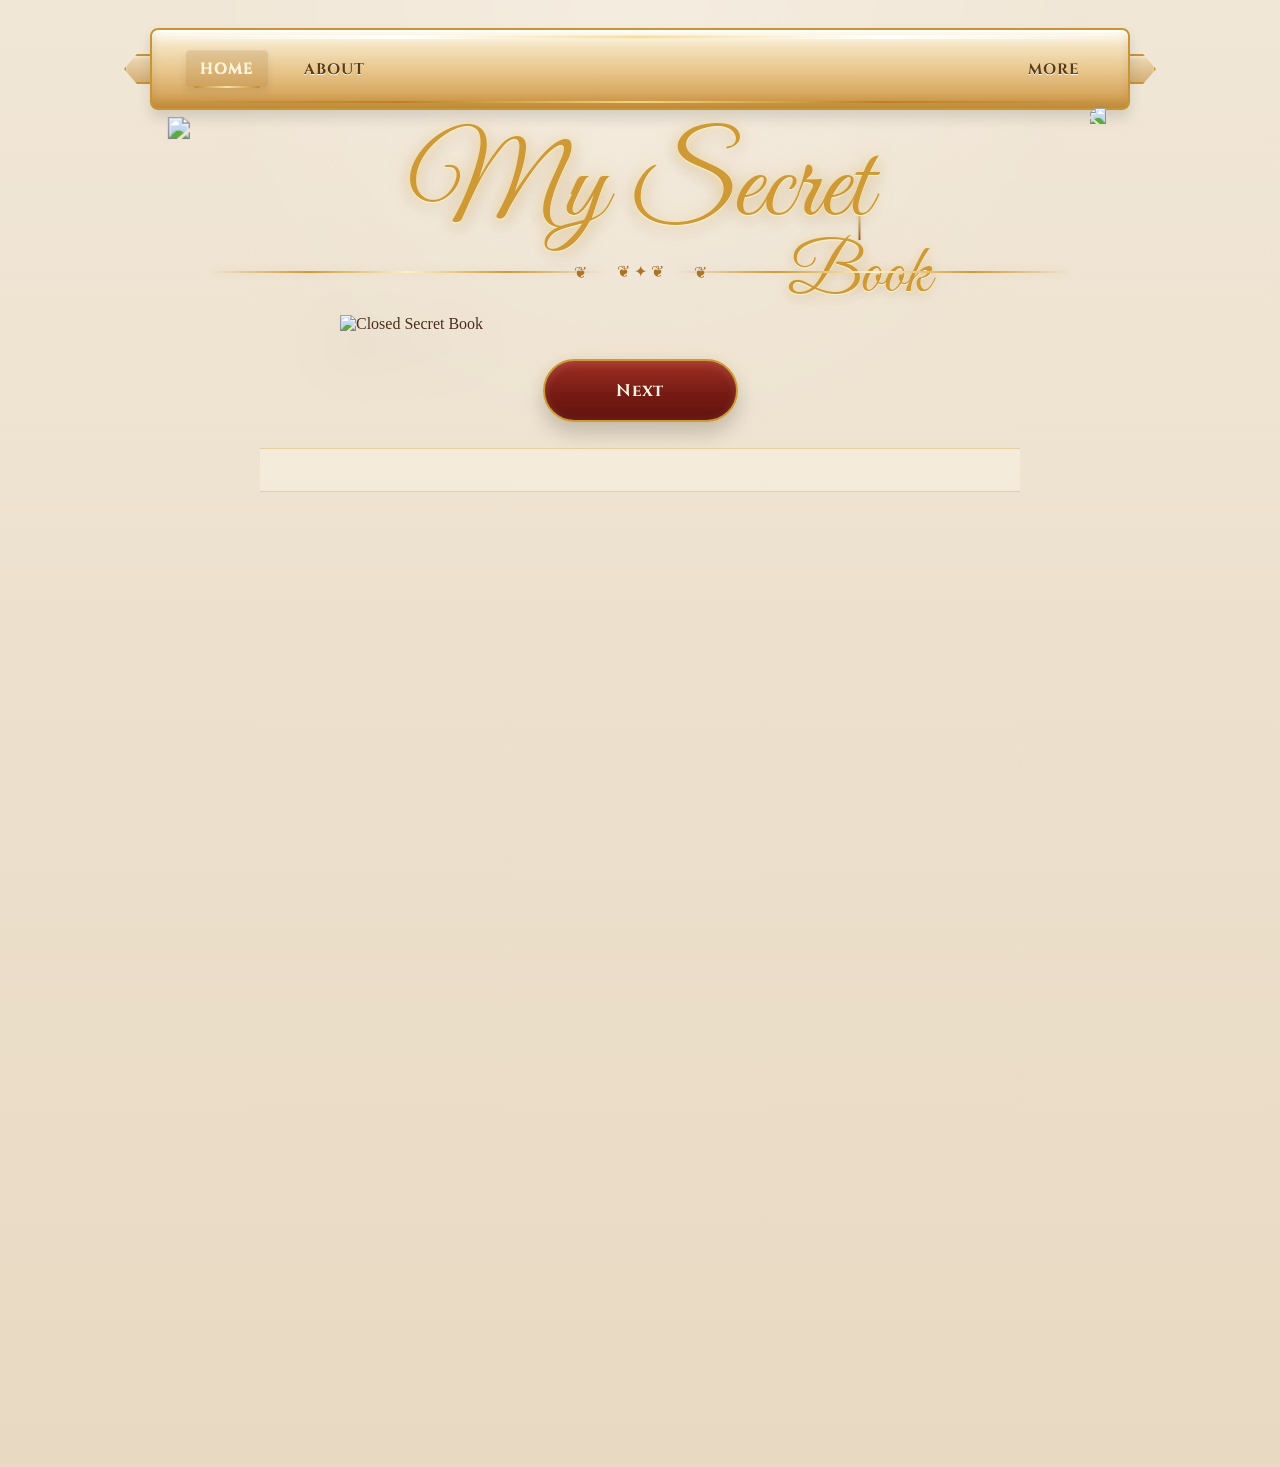
==== index.html @ dc407de9 "Improve home live line display and animation Refactor home live line update logic and adjust interva" ====
<!DOCTYPE html>
<html lang="en">
<head>
  <meta charset="UTF-8" />
  <meta name="viewport" content="width=device-width, initial-scale=1.0" />
  <title>My Secret Book</title>
  <link rel="stylesheet" href="navbar.css">

  <link rel="preconnect" href="https://fonts.googleapis.com">
  <link rel="preconnect" href="https://fonts.gstatic.com" crossorigin>
  <link href="https://fonts.googleapis.com/css2?family=Great+Vibes&family=Cinzel:wght@500;700&display=swap" rel="stylesheet">

  <style>
    *{
      margin:0;
      padding:0;
      box-sizing:border-box;
    }

    :root{
      --cream:#e8d9c2;
      --cream-soft:#f1e7d7;
      --gold:#cf9a35;
      --brown:#4a2d1a;
      --paper:#fffdfa;
      --paper-soft:#fbf5ea;
      --paper-border:#cda97b;
      --btn1:#a02f24;
      --btn2:#62130e;
      --rose1:#cc4b6a;
      --shadow:rgba(0,0,0,.16);
    }

    html,body{
      width:100%;
      min-height:100%;
      overflow-x:hidden;
      background:var(--cream);
    }

    body{
      font-family: Georgia, "Times New Roman", serif;
      color:var(--brown);
      background:
        radial-gradient(circle at top, rgba(255,255,255,.22), transparent 28%),
        linear-gradient(180deg, var(--cream-soft) 0%, var(--cream) 100%);
    }

    .page{
      width:100%;
      min-height:100vh;
      position:relative;
      overflow:hidden;
      padding:18px 14px 60px;
    }

    .petals{
      position:fixed;
      inset:0;
      pointer-events:none;
      z-index:1;
      overflow:hidden;
    }

    .petal{
      position:absolute;
      top:-80px;
      width:18px;
      height:26px;
      border-radius:70% 30% 70% 30%;
      opacity:.82;
      filter:drop-shadow(0 4px 8px rgba(0,0,0,.10));
      animation-name:fall;
      animation-timing-function:linear;
      animation-iteration-count:infinite;
    }

    .petal::before{
      content:"";
      position:absolute;
      inset:0;
      border-radius:inherit;
      background:linear-gradient(180deg,#f3a8b8,var(--rose1));
      transform:rotate(18deg);
    }

    .petal:nth-child(1){left:6%;animation-duration:13s;animation-delay:-2s;transform:scale(.9);}
    .petal:nth-child(2){left:14%;animation-duration:16s;animation-delay:-7s;transform:scale(1.1);}
    .petal:nth-child(3){left:22%;animation-duration:12s;animation-delay:-4s;transform:scale(.8);}
    .petal:nth-child(4){left:30%;animation-duration:18s;animation-delay:-10s;transform:scale(1);}
    .petal:nth-child(5){left:38%;animation-duration:14s;animation-delay:-1s;transform:scale(1.15);}
    .petal:nth-child(6){left:46%;animation-duration:17s;animation-delay:-8s;transform:scale(.95);}
    .petal:nth-child(7){left:54%;animation-duration:15s;animation-delay:-5s;transform:scale(1.05);}
    .petal:nth-child(8){left:62%;animation-duration:19s;animation-delay:-11s;transform:scale(.85);}
    .petal:nth-child(9){left:70%;animation-duration:13s;animation-delay:-3s;transform:scale(1.12);}
    .petal:nth-child(10){left:78%;animation-duration:16s;animation-delay:-9s;transform:scale(.92);}
    .petal:nth-child(11){left:86%;animation-duration:14s;animation-delay:-6s;transform:scale(1.08);}
    .petal:nth-child(12){left:94%;animation-duration:18s;animation-delay:-12s;transform:scale(.88);}

    @keyframes fall{
      0%{transform:translateY(-80px) translateX(0) rotate(0deg);}
      25%{transform:translateY(25vh) translateX(18px) rotate(80deg);}
      50%{transform:translateY(50vh) translateX(-16px) rotate(160deg);}
      75%{transform:translateY(75vh) translateX(22px) rotate(240deg);}
      100%{transform:translateY(110vh) translateX(-12px) rotate(320deg);}
    }

    .content{
      position:relative;
      z-index:2;
      max-width:1100px;
      margin:0 auto;
    }

    /* NAV */
/* ==================================
   CREAM GOLD RIBBON NAVBAR
================================== */
.nav.ribbon-nav{
  width:min(980px, 96vw);
  height:82px;
  margin:10px auto 14px;
  padding:0 34px;
  position:relative;
  display:flex;
  align-items:center;
  justify-content:space-between;
  gap:18px;
  border-radius:8px;
  background:
    linear-gradient(180deg,
    #fffef9 0%,
    #f4e3c0 20%,
    #e9c88f 50%,
    #d9aa63 80%,
    #c8933c 100%);
  border:2px solid #c99534;
  box-shadow:
    0 8px 14px rgba(0,0,0,.12),
    inset 0 2px 0 rgba(255,255,255,.95),
    inset 0 -6px 10px rgba(125,85,28,.14);
  overflow:visible;
}
  .nav.ribbon-nav .ribbon-curve{
  display:none;
  }
/* top highlight */
.nav.ribbon-nav::before{
  content:"";
  position:absolute;
  left:12px;
  right:12px;
  top:5px;
  height:2px;
  border-radius:999px;
  background:linear-gradient(90deg, transparent, #fffef9, #f6df9d, #fffef9, transparent);
  opacity:1;
}
.nav.ribbon-nav::after{
  content:"";
  position:absolute;
  left:14px;
  right:14px;
  bottom:5px;
  height:2px;
  border-radius:999px;
  background:linear-gradient(90deg, transparent, #bb8228, #f3d27b, #bb8228, transparent);
  opacity:1;
}

/* folded ribbon ends */
.ribbon-tail{
  position:absolute;
  top:50%;
  width:46px;
  height:30px;
  transform:translateY(-50%);
  background:linear-gradient(180deg,#edd9b5 0%, #d5af76 100%);
  border:2px solid #c99534;
  box-shadow:
    0 4px 8px rgba(0,0,0,.10),
    inset 0 2px 3px rgba(255,255,255,.35);
  z-index:-1;
}

.ribbon-tail.left{
  left:-28px;
  clip-path:polygon(100% 0, 28% 0, 0 50%, 28% 100%, 100% 100%, 82% 50%);
  border-right:none;
  border-radius:6px 0 0 6px;
}

.ribbon-tail.right{
  right:-28px;
  clip-path:polygon(0 0, 72% 0, 100% 50%, 72% 100%, 0 100%, 18% 50%);
  border-left:none;
  border-radius:0 6px 6px 0;
}
    .ribbon-tail.left::after,
.ribbon-tail.right::after{
  content:"";
  position:absolute;
  top:4px;
  bottom:4px;
  width:10px;
  background:linear-gradient(180deg, rgba(255,255,255,.28), rgba(120,80,25,.12));
}

.ribbon-tail.left::after{
  right:6px;
  clip-path:polygon(100% 0, 0 50%, 100% 100%);
}

.ribbon-tail.right::after{
  left:6px;
  clip-path:polygon(0 0, 100% 50%, 0 100%);
}

/* tassels */
.ribbon-tassel{
  position:absolute;
  width:44px;
  height:105px;
  bottom:-82px;
  background-image:url("tassel.png");
  background-repeat:no-repeat;
  background-position:center top;
  background-size:contain;
  pointer-events:none;
  z-index:5;
  transform-origin:top center;
  filter:drop-shadow(0 8px 12px rgba(0,0,0,.22));
}

.ribbon-tassel.left{
  left:28px;
  animation:leftTasselSwing 3.2s ease-in-out infinite;
}

.ribbon-tassel.right{
  right:28px;
  animation:rightTasselSwing 3.2s ease-in-out infinite;
}
    
    @keyframes leftTasselSwing{
  0%,100%{
    transform:rotate(4deg);
  }
  25%{
    transform:rotate(-3deg);
  }
  50%{
    transform:rotate(5deg);
  }
  75%{
    transform:rotate(-2deg);
  }
}

@keyframes rightTasselSwing{
  0%,100%{
    transform:scaleX(-1) rotate(4deg);
  }
  25%{
    transform:scaleX(-1) rotate(-3deg);
  }
  50%{
    transform:scaleX(-1) rotate(5deg);
  }
  75%{
    transform:scaleX(-1) rotate(-2deg);
  }
}

/* menu groups */
.nav-left,
.nav-right{
  display:flex;
  align-items:center;
  gap:22px;
  position:relative;
  z-index:2;
}

    /* 🔥 MORE DROPDOWN FIX */
.more-menu{
  position:relative;
}

.more-dropdown{
  position:absolute;
  top:120%;
  right:0;
  min-width:160px;
  background:#fff8f0;
  border:1px solid rgba(208,154,54,.3);
  border-radius:12px;
  box-shadow:0 10px 20px rgba(0,0,0,.15);
  display:none;
  flex-direction:column;
  z-index:999;
}

.more-dropdown a{
  padding:10px;
  text-decoration:none;
  color:#5a3a0c;
  display:block;
}

.more-dropdown a:hover{
  background:#f3e2c2;
}

/* 👇 JS से open होगा */
.more-dropdown.show{
  display:block;
}
    
/* buttons */
.nav-btn{
  text-decoration:none;
  position:relative;
  padding:8px 10px;
  color:#5a3a0c;
  font-family:"Cinzel", serif;
  font-size:1rem;
  font-weight:700;
  text-transform:uppercase;
  letter-spacing:1px;
  white-space:nowrap;
  border:none;
  background:transparent;
  border-radius:0;
  box-shadow:none;
  text-shadow:
    0 1px 0 rgba(255,255,255,.95),
    0 0 3px rgba(255,240,205,.45);
  transition:.22s ease;
}

.nav-btn::after{
  content:"";
  position:absolute;
  left:50%;
  bottom:-1px;
  width:0;
  height:2px;
  transform:translateX(-50%);
  border-radius:999px;
  background:linear-gradient(90deg,#c38c2f,#f8dfa0,#c38c2f);
  transition:.22s ease;
}

.nav-btn:hover{
  color#3e2606;
  transform:translateY(-1px);
}

.nav-btn:hover::after,
.nav-btn.active::after{
  width:80%;
}

.nav-btn.active{
  color:#5f3c0e;
  background:linear-gradient(180deg, rgba(143,95,29,.22), rgba(118,72,18,.16));
  border-radius:4px;
  padding:8px 14px;
  box-shadow:
    inset 0 1px 2px rgba(255,255,255,.28),
    0 2px 5px rgba(0,0,0,.08);
}
   /* TITLE */
    .title-wrap{
      margin-top:8px;
      margin-bottom:22px;
      text-align:center;
    }

    .title{
      position:relative;
      display:inline-block;
      font-family:"Great Vibes", cursive;
      font-size:clamp(3.3rem, 9vw, 7rem);
      line-height:1.04;
      color:var(--gold);
      text-shadow:
        0 1px 0 #fff6da,
        0 0 10px rgba(255,223,140,.45),
        0 0 22px rgba(207,154,53,.25),
        0 6px 18px rgba(90,55,20,.18);
      padding:8px 8px 0;
    }

    .secret-wrap{
      position:relative;
      display:inline-block;
    }

    .t-anchor{
      position:relative;
      display:inline-block;
    }

    .book-hang{
      position:absolute;
      left:46%;
      top:100%;
      transform:translateX(-50%);
      margin-top:-8px;
      font-family:"Great Vibes", cursive;
      font-size:clamp(2.2rem, 5.4vw, 4.4rem);
      color:var(--gold);
      white-space:nowrap;
      transform-origin:top center;
      text-shadow:
        0 1px 0 #fff6da,
        0 0 8px rgba(255,223,140,.4),
        0 0 18px rgba(207,154,53,.22),
        0 5px 14px rgba(90,55,20,.16);
      animation:swing 3.4s ease-in-out infinite;
    }

    .book-hang::before{
      content:"";
      position:absolute;
      left:50%;
      top:-24px;
      transform:translateX(-50%);
      width:2px;
      height:24px;
      background:linear-gradient(180deg,#ddb76f,#94601f);
      box-shadow:0 0 4px rgba(0,0,0,.12);
    }

    @keyframes swing{
      0%,100%{transform:translateX(-50%) rotate(2deg);}
      25%{transform:translateX(-50%) rotate(-4deg);}
      50%{transform:translateX(-50%) rotate(3deg);}
      75%{transform:translateX(-50%) rotate(-2deg);}
    }

    .ornament{
      width:min(860px,95vw);
      margin:14px auto 0;
      display:flex;
      align-items:center;
      justify-content:center;
      gap:12px;
    }

    .orn-line{
      flex:1;
      height:2px;
      background:linear-gradient(90deg, transparent, var(--gold), #fff1c9, var(--gold), transparent);
      box-shadow:0 0 10px rgba(200,150,60,.18);
      position:relative;
    }

    .orn-line.left::after,
    .orn-line.right::after{
      content:"❦";
      position:absolute;
      top:50%;
      transform:translateY(-50%);
      color:#ab7428;
      font-size:1rem;
    }

    .orn-line.left::after{right:18px;}
    .orn-line.right::after{left:18px;}

    .orn-center{
      display:flex;
      align-items:center;
      gap:8px;
      color:#ab7428;
      font-size:1rem;
      white-space:nowrap;
    }

    /* FRONT */
    .scene{
      width:min(760px,96vw);
      margin:26px auto 0;
      position:relative;
    }

    .book-stage{
      position:relative;
      min-height:1100px;
      width:100%;
    }

    .closed-view,
    .open-view{
      position:absolute;
      inset:0 auto auto 0;
      width:100%;
    }

    .closed-view{
      opacity:1;
      pointer-events:auto;
      transform-origin:left center;
      transform:perspective(1800px) rotateY(0deg);
      transition:opacity .45s ease, transform .95s cubic-bezier(.2,.75,.12,1);
    }

    .closed-view.hide{
      opacity:0;
      pointer-events:none;
      transform:perspective(1800px) rotateY(-88deg);
    }

    .front-book{
      display:flex;
      justify-content:center;
      align-items:center;
      padding-top:8px;
    }

    .front-book img{
      width:100%;
      max-width:600px;
      height:auto;
      display:block;
      filter:drop-shadow(0 22px 30px rgba(0,0,0,.18));
      user-select:none;
      pointer-events:none;
    }

    .controls{
      display:flex;
      justify-content:center;
      padding-top:26px;
    }

    .btn{
      border:none;
      outline:none;
      cursor:pointer;
      min-width:195px;
      padding:18px 48px;
      border-radius:999px;
      color:#fff4e2;
      font-family:"Cinzel", serif;
      font-size:1.06rem;
      font-weight:700;
      letter-spacing:.4px;
      background:linear-gradient(180deg,var(--btn1) 0%, #761b13 55%, var(--btn2) 100%);
      border:2px solid var(--gold);
      box-shadow:
        0 12px 20px rgba(0,0,0,.16),
        inset 0 2px 10px rgba(255,255,255,.14),
        0 0 18px rgba(201,150,72,.10);
      transition:.22s ease;
    }

    .btn:hover{
      transform:translateY(-2px) scale(1.02);
    }

    .btn.secondary{
      min-width:155px;
      background:linear-gradient(180deg,#8b6532 0%, #68461c 100%);
      margin-top:22px;
    }

    /* OPEN BOOK BIG WHITE PAGE */
    .open-view{
      opacity:0;
      pointer-events:none;
      transition:opacity .45s ease;
    }

    .open-view.show{
      opacity:1;
      pointer-events:auto;
    }

    .open-shell{
      width:100%;
      max-width:760px;
      min-height:980px;
      margin:0 auto;
      position:relative;
      perspective:2400px;
    }

    .open-book{
      width:100%;
      min-height:980px;
      border-radius:26px;
      border:4px solid #af8350;
      background:
        linear-gradient(90deg,
          #cda87a 0%,
          #ead5b3 3%,
          #fffaf4 10%,
          #fffefc 50%,
          #fffaf4 90%,
          #ead5b3 97%,
          #cda87a 100%);
      box-shadow:
        0 24px 38px rgba(0,0,0,.18),
        inset 0 0 0 2px rgba(255,255,255,.38);
      overflow:hidden;
      position:relative;
    }

    .open-book::before{
      content:"";
      position:absolute;
      left:50%;
      top:0;
      bottom:0;
      width:18px;
      transform:translateX(-50%);
      background:linear-gradient(
        90deg,
        rgba(120,80,40,.26),
        rgba(255,255,255,.42),
        rgba(120,80,40,.24)
      );
      box-shadow:
        inset 0 0 8px rgba(0,0,0,.14),
        0 0 6px rgba(0,0,0,.05);
      z-index:2;
    }

    .pages{
      display:grid;
      grid-template-columns:1fr 1fr;
      min-height:980px;
      position:relative;
      z-index:3;
    }

    .page-left,
    .page-right{
      padding:40px 28px;
      background:linear-gradient(180deg, rgba(255,255,255,.98), rgba(255,251,244,.99));
    }

    .page-left{
      border-right:1px solid rgba(160,120,70,.18);
      text-align:center;
      display:flex;
      flex-direction:column;
      justify-content:flex-start;
    }

    .page-right{
      border-left:1px solid rgba(160,120,70,.10);
      text-align:left;
      overflow-y:auto;
    }

    /* constant big readable page feel */
    .flip-page{
      position:absolute;
      top:24px;
      left:50%;
      width:calc(50% - 28px);
      height:calc(100% - 48px);
      transform-origin:left center;
      transform-style:preserve-3d;
      z-index:8;
      pointer-events:none;
      animation:pageFlipBig 1.15s ease forwards;
      box-shadow:-12px 0 22px rgba(0,0,0,.10);
    }

    .flip-page-face,
    .flip-page-back{
      position:absolute;
      inset:0;
      border-radius:12px;
      backface-visibility:hidden;
      -webkit-backface-visibility:hidden;
      background:linear-gradient(180deg, rgba(255,255,255,.99), rgba(255,251,245,.99));
      border:1px solid rgba(170,130,80,.16);
      box-shadow:0 4px 12px rgba(0,0,0,.06);
    }

    .flip-page-back{
      transform:rotateY(180deg);
    }

    @keyframes pageFlipBig{
      0%{
        transform:rotateY(0deg);
      }
      100%{
        transform:rotateY(-180deg);
      }
    }

    .page-title{
      font-family:"Cinzel", serif;
      font-size:2rem;
      color:#6d1f18;
      line-height:1.3;
      margin-bottom:18px;
    }

    .page-intro{
      font-size:1.04rem;
      line-height:2;
      color:#6b432d;
      margin-bottom:20px;
    }

    .page-quote{
      font-style:italic;
      color:#7a352a;
      line-height:1.95;
      font-size:1rem;
      margin:16px 0 22px;
    }

    .spark{
      color:#8b5d1d;
      letter-spacing:5px;
      margin:10px 0;
      text-align:center;
    }

    .await{
      color:#6b4427;
      text-align:center;
      margin-bottom:12px;
      font-size:1rem;
    }

    .welcome-title{
      color:#6d2018;
      font-size:1.42rem;
      font-weight:700;
      text-align:center;
      margin:8px 0 16px;
      font-family:"Cinzel", serif;
    }

    .letter{
      white-space:pre-line;
      line-height:2;
      font-size:1.05rem;
      color:#4a2d1a;
    }

    @media (max-width: 900px){
      .nav{
        width:96vw;
      }

      .title{
        font-size:clamp(3rem,8vw,5.8rem);
      }

      .book-hang{
        font-size:clamp(2rem,4.8vw,3.8rem);
      }

      .front-book img{
        max-width:540px;
      }
    }

    @media (max-width: 600px){
.nav.ribbon-nav{
  height:58px;
  padding:0 14px;
  margin:8px auto 12px;
}

.ribbon-tail{
  width:28px;
  height:20px;
}

.ribbon-tail.left{
  left:-16px;
}

.ribbon-tail.right{
  right:-16px;
}

.ribbon-tassel{
  width:22px;
  height:58px;
  bottom:-45px;
}

.ribbon-tassel.left{
  left:10px;
}

.ribbon-tassel.right{
  right:10px;
}

.nav-left,
.nav-right{
  gap:12px;
}

.nav-btn{
  font-size:.72rem;
  padding:6px 4px;
  letter-spacing:.5px;
}

.nav-btn.active{
  padding:6px 10px;
}

      .title{
        font-size:clamp(2.8rem,8vw,4.8rem);
        line-height:1.04;
      }

      .book-hang{
        font-size:clamp(1.95rem,5vw,3.4rem);
        margin-top:-6px;
      }

      .scene{
        width:min(540px,96vw);
        margin-top:22px;
      }

      .book-stage{
        min-height:1180px;
      }

      .front-book img{
        max-width:470px;
      }

      .btn{
        min-width:165px;
        padding:16px 38px;
        font-size:1rem;
      }

      .open-shell,
      .open-book{
        min-height:1040px;
      }

      .open-book::before{
        display:none;
      }

      .pages{
        grid-template-columns:1fr;
        min-height:auto;
      }

      .page-left{
        border-right:none;
        border-bottom:1px solid rgba(160,120,70,.18);
      }

      .page-right{
        border-left:none;
      }

      .page-left,
      .page-right{
        padding:24px 16px;
      }

      .flip-page{
        display:none;
      }

      .page-title{
        font-size:1.65rem;
      }

      .page-intro,
      .page-quote,
      .letter{
        font-size:.98rem;
      }
    }

    @media (max-width: 420px){
.nav.ribbon-nav{
  width:96vw;
  height:54px;
  padding:0 10px;
}

.ribbon-tail{
  width:22px;
  height:16px;
}

.ribbon-tail.left{
  left:-12px;
}

.ribbon-tail.right{
  right:-12px;
}

.ribbon-tassel{
  width:16px;
  height:42px;
  bottom:-32px;
}

.ribbon-tassel.left{
  left:8px;
}

.ribbon-tassel.right{
  right:8px;
}

.nav-left,
.nav-right{
  gap:8px;
}

.nav-btn{
  font-size:.64rem;
  padding:5px 2px;
  letter-spacing:.3px;
}

.nav-btn.active{
  padding:5px 8px;
}

      .title{
        font-size:clamp(2.5rem,8vw,4.1rem);
      }

      .book-hang{
        font-size:clamp(1.8rem,5vw,2.9rem);
      }

      .scene{
        width:96vw;
        margin-top:20px;
      }

      .book-stage{
        min-height:1120px;
      }

      .front-book img{
        max-width:425px;
      }

      .btn{
        min-width:150px;
        padding:15px 30px;
        font-size:.96rem;
      }

      .open-shell,
      .open-book{
        min-height:980px;
      }

      .page-left,
      .page-right{
        padding:20px 14px;
      }

      .page-title{
        font-size:1.48rem;
      }

      .page-intro{
        font-size:.94rem;
      }

      .page-quote{
        font-size:.92rem;
      }

      .welcome-title{
        font-size:1.18rem;
      }

      .letter{
        font-size:.94rem;
      }
    }
    .flip-page,
.book-page.left::before,
.open-book-ui::before {
  display: none !important;
}
    .home-live-line{
  width:min(900px,94vw);
  margin:36px auto 0;
  overflow:hidden;
  min-height:44px;
  border-top:1px solid rgba(208,154,54,.35);
  border-bottom:1px solid rgba(208,154,54,.35);
  display:none;
  align-items:center;
  background:rgba(255,248,238,.35);
}

.home-live-track{
  white-space:nowrap;
  font-family:"Cinzel",serif;
  font-size:1rem;
  color:#7a3520;
  padding:10px 0;
  animation:homeTrainMove 16s linear infinite;
}

@keyframes homeTrainMove{
  0%{transform:translateX(100vw);}
  100%{transform:translateX(-100%);}
}
    /* LIVE LINE FIX - Next button ke niche center me */
.controls{
  display:flex;
  flex-direction:column;
  align-items:center;
  gap:18px;
}

.home-live-line{
  width:min(760px,92vw);
  margin:8px auto 0 !important;
  display:flex;
  clear:both;
}

.home-live-track{
  display:inline-block;
}
    
  </style>
</head>
<body>
  <div class="petals">
    <span class="petal"></span>
    <span class="petal"></span>
    <span class="petal"></span>
    <span class="petal"></span>
    <span class="petal"></span>
    <span class="petal"></span>
    <span class="petal"></span>
    <span class="petal"></span>
    <span class="petal"></span>
    <span class="petal"></span>
    <span class="petal"></span>
    <span class="petal"></span>
  </div>

  <div class="page">
    <div class="content">
    <div id="navbar-container"></div>
      <div class="title-wrap">
        <div class="title">
          My <span class="secret-wrap">Secre<span class="t-anchor">t<span class="book-hang">Book</span></span></span>
        </div>

        <div class="ornament">
          <div class="orn-line left"></div>
          <div class="orn-center">❦ ✦ ❦</div>
          <div class="orn-line right"></div>
        </div>
      </div>

      <div class="scene">
        <div class="book-stage">

          <div class="closed-view" id="closedView">
            <div class="front-book">
              <img src="book.png" alt="Closed Secret Book">
            </div>

            <div class="controls">
              <button class="btn" id="nextBtn" type="button">Next</button>
              <div class="home-live-line" id="homeLiveLine">
              <div class="home-live-track" id="homeLiveText"></div>
              </div>
              </div>
            </div>
          </div>

          <div class="open-view" id="openView">
            <div class="open-shell">
              <div class="open-book">

                <div class="flip-page" id="flipPage">
                  <div class="flip-page-face"></div>
                  <div class="flip-page-back"></div>
                </div>

                <div class="pages">
                  <div class="page-left">
                    <div class="page-title">Welcome to your Secret World ✨</div>

                    <div class="page-intro">
                      Start your journey here<br>
                      Share your thoughts, jokes, shayari and feelings 💛<br>
                      This is your personal space<br>
                      stay happy and spread happiness ✨
                    </div>

                    <div class="page-quote">
                      “Every page holds a secret,<br>
                      every word a mystery...”
                    </div>

                    <div class="spark">✦ ✦ ✦</div>
                    <div class="await">The secrets await...</div>
                    <div class="spark">✦</div>
                    <div class="welcome-title">Welcome Note</div>
                    <div class="spark">✦</div>
                  </div>

                  <div class="page-right">
                    <div class="letter">Pyare dost,

Is raz ki kitaab mein aapka dil se swaagat hai.

Yahan har ek safhe par chupi hui hai ek gehri baat,
ek raaz jo sirf khaas logon ke liye hai — aap ke liye.

Aap is kitaab ko khole hain, yani aap khaas hain.
Har raaz jo yahan milega, woh sirf aapke dil ke liye hai.

Is safar mein aapka swaagat hai — jahan alfaaz jaadugaree karte hain,
aur har ek lamha ek naya rahasya kholta hai.

Aage barhiye, kyunki yeh kitaab sirf aapki hai...

— My Secret Book</div>

                    <button class="btn secondary" id="backBtn" type="button">Back</button>
                  </div>
                </div>

              </div>
            </div>
          </div>

        </div>
      </div>

    </div>
  </div>

  <script>
    const nextBtn = document.getElementById("nextBtn");
    const backBtn = document.getElementById("backBtn");
    const closedView = document.getElementById("closedView");
    const openView = document.getElementById("openView");
    const flipPage = document.getElementById("flipPage");

    nextBtn.addEventListener("click", function () {
      closedView.classList.add("hide");
      setTimeout(function () {
        openView.classList.add("show");
        if (flipPage) {
          flipPage.style.animation = "none";
          flipPage.offsetHeight;
          flipPage.style.animation = "pageFlipBig 1.15s ease forwards";
        }
      }, 180);
    });
      
    backBtn.addEventListener("click", function () {
      openView.classList.remove("show");
      setTimeout(function () {
        closedView.classList.remove("hide");
      }, 350);
    });
    document.addEventListener("copy", function(e){
  const uid = getCurrentUserUID();
  const text = window.getSelection().toString();

  const watermarkText = text + "\n\n— MySecretBook (" + uid + ")";
  
  e.clipboardData.setData("text/plain", watermarkText);
  e.preventDefault();
});
    function getLatestHomeLine(){
  const publicPosts = JSON.parse(localStorage.getItem("msb_public_posts") || "[]");
  const profileWords = JSON.parse(localStorage.getItem("msb_words") || "[]");

  const allLines = [];

  publicPosts.forEach(post => {
    if(post.text){
      allLines.push({
        text: post.text,
        time: post.createdAt || 0
      });
    }
  });

  profileWords.forEach(word => {
    if(word.text){
      allLines.push({
        text: word.text.replace(/ *~~MSB-[^~]+~~/g, ""),
        time: word.createdAt || Date.parse(word.date) || 0
      });
    }
  });

  if(!allLines.length) return "";

  allLines.sort((a,b) => b.time - a.time);
  return allLines[0].text;
}

function loadHomeLiveLine(){
  const box = document.getElementById("homeLiveLine");
  const textBox = document.getElementById("homeLiveText");

  if(!box || !textBox) return;

  const latest = localStorage.getItem("msb_latest_line") || "";

  if(!latest.trim()){
    box.style.display = "none";
    textBox.textContent = "";
    return;
  }

  box.style.display = "flex";

  if(textBox.textContent !== "❦ " + latest + " ❦"){
    textBox.style.animation = "none";
    textBox.offsetHeight;
    textBox.textContent = "❦ " + latest + " ❦";
    textBox.style.animation = "homeTrainMove 16s linear infinite";
  }
}

loadHomeLiveLine();
setInterval(loadHomeLiveLine, 1000);
  // ALWAYS latest (first item)
  let latest = words[0].text;

  // watermark remove
  latest = latest.replace(/~~.*~~/, "");

  homeLiveText.textContent = latest;
    }
  </script>
  <script src="translations.js"></script>
  <script src="language.js"></script>
  <script src="navbar.js"></script>
</body>
</html>
---- navbar.css ----
#navbar-container{
  width:100%;
}

.ribbon-nav{
  width:min(980px,96vw);
  margin:0 auto 14px;
  min-height:58px;
  display:flex;
  justify-content:space-between;
  align-items:center;
  gap:10px;
  padding:12px 22px;
  position:relative;
  border-radius:16px;
  background:linear-gradient(180deg,#f6ecd9 0%, #ead3a9 50%, #d8a754 100%);
  border:2px solid rgba(171,122,37,.65);
  box-shadow:
    0 10px 20px rgba(0,0,0,.08),
    inset 0 1px 0 rgba(255,255,255,.78),
    inset 0 -2px 8px rgba(145,97,35,.14);
}

.ribbon-nav::before{
  content:"";
  position:absolute;
  inset:5px 10px;
  border-radius:12px;
  border:1px solid rgba(255,255,255,.32);
  pointer-events:none;
}

.ribbon-tail{
  position:absolute;
  top:50%;
  width:18px;
  height:28px;
  background:linear-gradient(180deg,#e8c98f 0%, #c78f38 100%);
  border:2px solid rgba(162,110,30,.58);
  transform:translateY(-50%);
  z-index:0;
}

.ribbon-tail.left{
  left:-12px;
  clip-path:polygon(100% 0, 0 50%, 100% 100%);
}

.ribbon-tail.right{
  right:-12px;
  clip-path:polygon(0 0, 100% 50%, 0 100%);
}
.ribbon-tassel-img{
  position:absolute;
  top:100%;
  transform:translateY(12px) scale(1.4);  /* ⭐ size increase */
  width:32px;
  height:auto;
  z-index:3;
}

.ribbon-tassel-img.left{
  left:34px;
  animation:tasselSwingLeft 3.2s ease-in-out infinite;
}

.ribbon-tassel-img.right{
  right:34px;
  transform:scaleX(-1);
  animation:tasselSwingRight 3.2s ease-in-out infinite;
  animation-delay:-1.3s;
}

@keyframes tasselSwingLeft{
  0%,100%{transform:rotate(2deg);}
  25%{transform:rotate(-4deg);}
  50%{transform:rotate(3deg);}
  75%{transform:rotate(-2deg);}
}

@keyframes tasselSwingRight{
  0%,100%{transform:scaleX(-1) rotate(2deg);}
  25%{transform:scaleX(-1) rotate(-4deg);}
  50%{transform:scaleX(-1) rotate(3deg);}
  75%{transform:scaleX(-1) rotate(-2deg);}
}

@media (max-width:600px){
    .ribbon-tassel-img{
    transform:translateY(10px) scale(1.2);
  }
}

  .ribbon-tassel-img.left{
    left:22px;
  }

  .ribbon-tassel-img.right{
    right:22px;
  }
}

.ribbon-nav .nav-left,
.ribbon-nav .nav-right{
  display:flex;
  align-items:center;
  gap:18px;
  position:relative;
  z-index:2;
}

.ribbon-nav .nav-btn{
  text-decoration:none;
  position:relative;
  padding:8px 14px;
  color:#5b3b12;
  font-family:"Cinzel", serif;
  font-size:.94rem;
  font-weight:700;
  text-transform:uppercase;
  letter-spacing:1px;
  white-space:nowrap;
  border:none;
  background:transparent;
  border-radius:10px;
  box-shadow:none;
  text-shadow:
    0 1px 0 rgba(255,255,255,.95),
    0 0 6px rgba(255,223,164,.14);
  cursor:pointer;
  appearance:none;
  -webkit-appearance:none;
}

.ribbon-nav .nav-btn:hover,
.ribbon-nav .nav-btn.active{
  transform:translateY(-1px);
  background:rgba(142,90,20,.18);
  color:#fff2d6;
  box-shadow:
    inset 0 1px 0 rgba(255,255,255,.16),
    0 4px 8px rgba(0,0,0,.08);
}

.ribbon-nav .more-menu{
  position:relative;
}

.ribbon-nav .more-dropdown{
  position:absolute;
  top:118%;
  right:0;
  min-width:190px;
  background:rgba(255,250,242,.98);
  border:1px solid rgba(208,154,54,.25);
  border-radius:18px;
  box-shadow:0 18px 28px rgba(0,0,0,.10);
  padding:8px;
  display:none;
  z-index:999;
}

.ribbon-nav .more-dropdown.show{
  display:block;
}

.ribbon-nav .more-dropdown a,
.ribbon-nav .sub-trigger{
  display:block;
  text-decoration:none;
  color:#6d2418;
  padding:10px 12px;
  border-radius:12px;
  font-size:.88rem;
  font-family:"Poppins",sans-serif;
  background:transparent;
  border:none;
  white-space:nowrap;
}

.ribbon-nav .more-dropdown a:hover,
.ribbon-nav .sub-trigger:hover{
  background:rgba(208,154,54,.10);
  color:#8b2c1f;
}

.ribbon-nav .sub-menu{
  position:relative;
}

.ribbon-nav .sub-dropdown{
  position:absolute;
  top:0;
  left:100%;
  min-width:170px;
  background:rgba(255,250,242,.98);
  border:1px solid rgba(208,154,54,.25);
  border-radius:18px;
  box-shadow:0 18px 28px rgba(0,0,0,.10);
  padding:8px;
  display:none;
  z-index:1000;
}

.ribbon-nav .sub-menu:hover .sub-dropdown{
  display:block;
}

@media (max-width:600px){
  .ribbon-nav{
    padding:10px 14px;
    min-height:54px;
    border-radius:14px;
  }

  .ribbon-nav .nav-left,
  .ribbon-nav .nav-right{
    gap:8px;
  }

  .ribbon-nav .nav-btn{
    font-size:.72rem;
    padding:7px 10px;
  }

  .ribbon-tassel{
    width:10px;
    height:120px;
    bottom:-39px;
  }

  .ribbon-tassel::before{
    width:18px;
    height:18px;
  }

  .ribbon-tassel::after{
    width:18px;
    height:22px;
  }

  .ribbon-tassel.left{
    left:24px;
  }

  .ribbon-tassel.right{
    right:24px;
  }
}
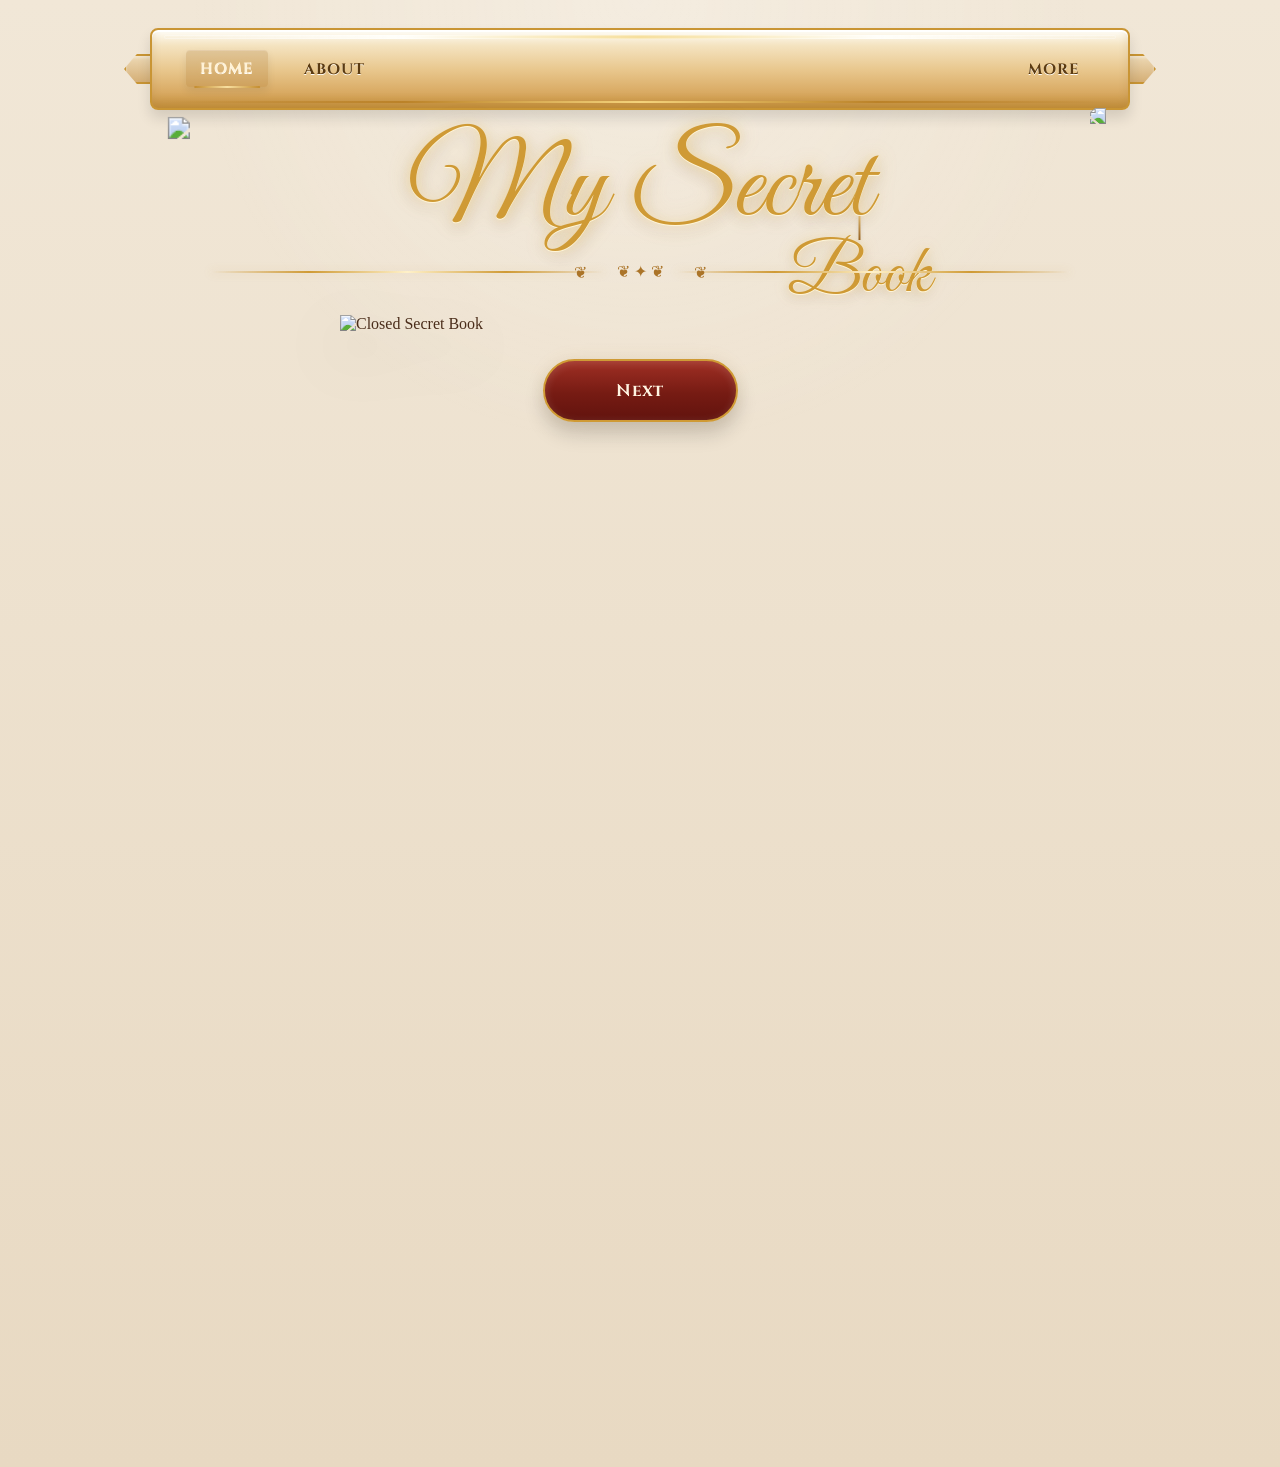
==== commit f5ccac56: "Update index.html" ====
--- a/index.html
+++ b/index.html
@@ -1043,6 +1043,29 @@
 
 .home-live-track{
   display:inline-block;
+/* FIX: open book navbar ke upar na chadhe */
+#navbar-container,
+.nav,
+.ribbon-nav{
+  position:relative !important;
+  z-index:9999 !important;
+}
+
+.open-view{
+  margin-top:40px !important;
+  position:relative !important;
+  z-index:5 !important;
+}
+
+.open-shell,
+.open-book{
+  margin-top:0 !important;
+}
+
+@media(max-width:600px){
+  .open-view{
+    margin-top:45px !important;
+  }
 }
     
   </style>
@@ -1092,9 +1115,10 @@
               <div class="home-live-track" id="homeLiveText"></div>
               </div>
               </div>
+              </div>
             </div>
           </div>
-
+             
           <div class="open-view" id="openView">
             <div class="open-shell">
               <div class="open-book">
@@ -1160,16 +1184,19 @@
   </div>
 
   <script>
-    const nextBtn = document.getElementById("nextBtn");
-    const backBtn = document.getElementById("backBtn");
-    const closedView = document.getElementById("closedView");
-    const openView = document.getElementById("openView");
-    const flipPage = document.getElementById("flipPage");
-
+  const nextBtn = document.getElementById("nextBtn");
+  const backBtn = document.getElementById("backBtn");
+  const closedView = document.getElementById("closedView");
+  const openView = document.getElementById("openView");
+  const flipPage = document.getElementById("flipPage");
+
+  if (nextBtn) {
     nextBtn.addEventListener("click", function () {
       closedView.classList.add("hide");
+
       setTimeout(function () {
         openView.classList.add("show");
+
         if (flipPage) {
           flipPage.style.animation = "none";
           flipPage.offsetHeight;
@@ -1177,87 +1204,57 @@
         }
       }, 180);
     });
-      
+  }
+
+  if (backBtn) {
     backBtn.addEventListener("click", function () {
       openView.classList.remove("show");
+
       setTimeout(function () {
         closedView.classList.remove("hide");
       }, 350);
     });
-    document.addEventListener("copy", function(e){
-  const uid = getCurrentUserUID();
-  const text = window.getSelection().toString();
-
-  const watermarkText = text + "\n\n— MySecretBook (" + uid + ")";
-  
-  e.clipboardData.setData("text/plain", watermarkText);
-  e.preventDefault();
-});
-    function getLatestHomeLine(){
-  const publicPosts = JSON.parse(localStorage.getItem("msb_public_posts") || "[]");
-  const profileWords = JSON.parse(localStorage.getItem("msb_words") || "[]");
-
-  const allLines = [];
-
-  publicPosts.forEach(post => {
-    if(post.text){
-      allLines.push({
-        text: post.text,
-        time: post.createdAt || 0
-      });
-    }
+  }
+
+  function getCurrentUserUID(){
+    const email = localStorage.getItem("loggedInUser");
+    const users = JSON.parse(localStorage.getItem("msb_users") || "[]");
+    const user = users.find(u => u.email === email);
+    return user && user.uid ? user.uid : "GUEST";
+  }
+
+  document.addEventListener("copy", function(e){
+    const uid = getCurrentUserUID();
+    const text = window.getSelection().toString();
+
+    if (!text) return;
+
+    const watermarkText = text + "\n\n— MySecretBook (" + uid + ")";
+    e.clipboardData.setData("text/plain", watermarkText);
+    e.preventDefault();
   });
 
-  profileWords.forEach(word => {
-    if(word.text){
-      allLines.push({
-        text: word.text.replace(/ *~~MSB-[^~]+~~/g, ""),
-        time: word.createdAt || Date.parse(word.date) || 0
-      });
-    }
-  });
-
-  if(!allLines.length) return "";
-
-  allLines.sort((a,b) => b.time - a.time);
-  return allLines[0].text;
-}
-
-function loadHomeLiveLine(){
-  const box = document.getElementById("homeLiveLine");
-  const textBox = document.getElementById("homeLiveText");
-
-  if(!box || !textBox) return;
-
-  const latest = localStorage.getItem("msb_latest_line") || "";
-
-  if(!latest.trim()){
-    box.style.display = "none";
-    textBox.textContent = "";
-    return;
-  }
-
-  box.style.display = "flex";
-
-  if(textBox.textContent !== "❦ " + latest + " ❦"){
-    textBox.style.animation = "none";
-    textBox.offsetHeight;
-    textBox.textContent = "❦ " + latest + " ❦";
-    textBox.style.animation = "homeTrainMove 16s linear infinite";
-  }
-}
-
-loadHomeLiveLine();
-setInterval(loadHomeLiveLine, 1000);
-  // ALWAYS latest (first item)
-  let latest = words[0].text;
-
-  // watermark remove
-  latest = latest.replace(/~~.*~~/, "");
-
-  homeLiveText.textContent = latest;
-    }
-  </script>
+  function loadHomeLiveLine(){
+    const box = document.getElementById("homeLiveLine");
+    const textBox = document.getElementById("homeLiveText");
+
+    if(!box || !textBox) return;
+
+    const latest = localStorage.getItem("msb_latest_line") || "";
+
+    if(!latest.trim()){
+      box.style.display = "none";
+      textBox.textContent = "";
+      return;
+    }
+
+    box.style.display = "flex";
+    textBox.textContent = "❦ " + latest.replace(/ *~~MSB-[^~]+~~/g, "") + " ❦";
+  }
+
+  loadHomeLiveLine();
+  setInterval(loadHomeLiveLine, 2000);
+</script>
   <script src="translations.js"></script>
   <script src="language.js"></script>
   <script src="navbar.js"></script>
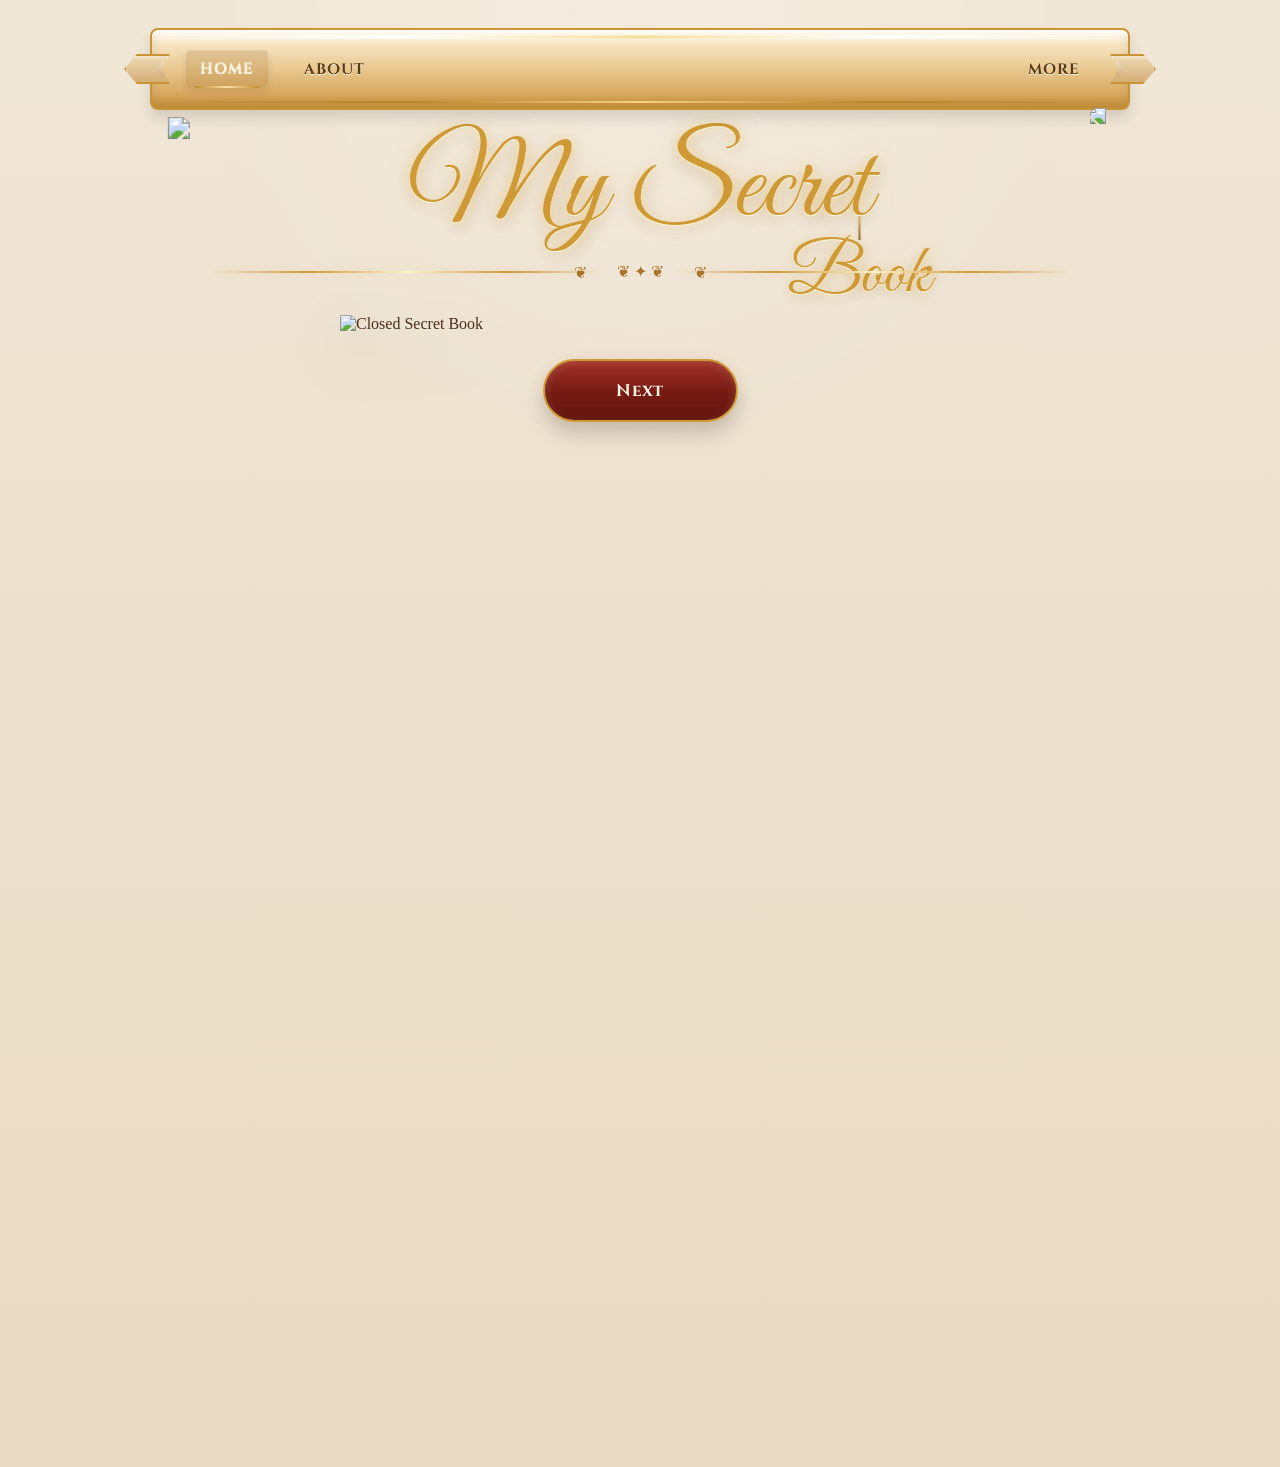
==== commit cc505256: "Refactor CSS for layout and visibility adjustments" ====
--- a/index.html
+++ b/index.html
@@ -996,14 +996,25 @@
         font-size:.94rem;
       }
     }
-    .flip-page,
-.book-page.left::before,
-.open-book-ui::before {
-  display: none !important;
-}
-    .home-live-line{
-  width:min(900px,94vw);
-  margin:36px auto 0;
+    index:5 !important;
+/* EXTRA FLIP OVERLAY HIDE */
+.flip-page{
+  display:none !important;
+}
+
+/* LIVE LINE - NEXT BUTTON KE NICHE */
+.controls{
+  display:flex !important;
+  flex-direction:column !important;
+  align-items:center !important;
+  justify-content:center !important;
+  gap:18px !important;
+  padding-top:26px !important;
+}
+
+.home-live-line{
+  width:min(760px,92vw);
+  margin:8px auto 0 !important;
   overflow:hidden;
   min-height:44px;
   border-top:1px solid rgba(208,154,54,.35);
@@ -1014,6 +1025,7 @@
 }
 
 .home-live-track{
+  display:inline-block;
   white-space:nowrap;
   font-family:"Cinzel",serif;
   font-size:1rem;
@@ -1026,48 +1038,43 @@
   0%{transform:translateX(100vw);}
   100%{transform:translateX(-100%);}
 }
-    /* LIVE LINE FIX - Next button ke niche center me */
-.controls{
-  display:flex;
-  flex-direction:column;
-  align-items:center;
-  gap:18px;
-}
-
-.home-live-line{
-  width:min(760px,92vw);
-  margin:8px auto 0 !important;
-  display:flex;
-  clear:both;
-}
-
-.home-live-track{
-  display:inline-block;
-/* FIX: open book navbar ke upar na chadhe */
+
+/* OPEN BOOK POSITION FIX */
 #navbar-container,
 .nav,
 .ribbon-nav{
   position:relative !important;
-  z-index:9999 !important;
+  z-index:99999 !important;
+}
+
+.scene{
+  position:relative !important;
 }
 
 .open-view{
+  position:absolute !important;
+  left:0 !important;
+  top:0 !important;
+  width:100% !important;
+  z-index:5 !important;
+  margin-top:0 !important;
+  transform:none !important;
+}
+
+.open-view.show{
+  opacity:1 !important;
+  pointer-events:auto !important;
+}
+
+.open-shell{
   margin-top:40px !important;
-  position:relative !important;
-  z-index:5 !important;
-}
-
-.open-shell,
-.open-book{
-  margin-top:0 !important;
 }
 
 @media(max-width:600px){
-  .open-view{
-    margin-top:45px !important;
-  }
-}
-    
+  .open-shell{
+    margin-top:70px !important;
+  }
+}
   </style>
 </head>
 <body>
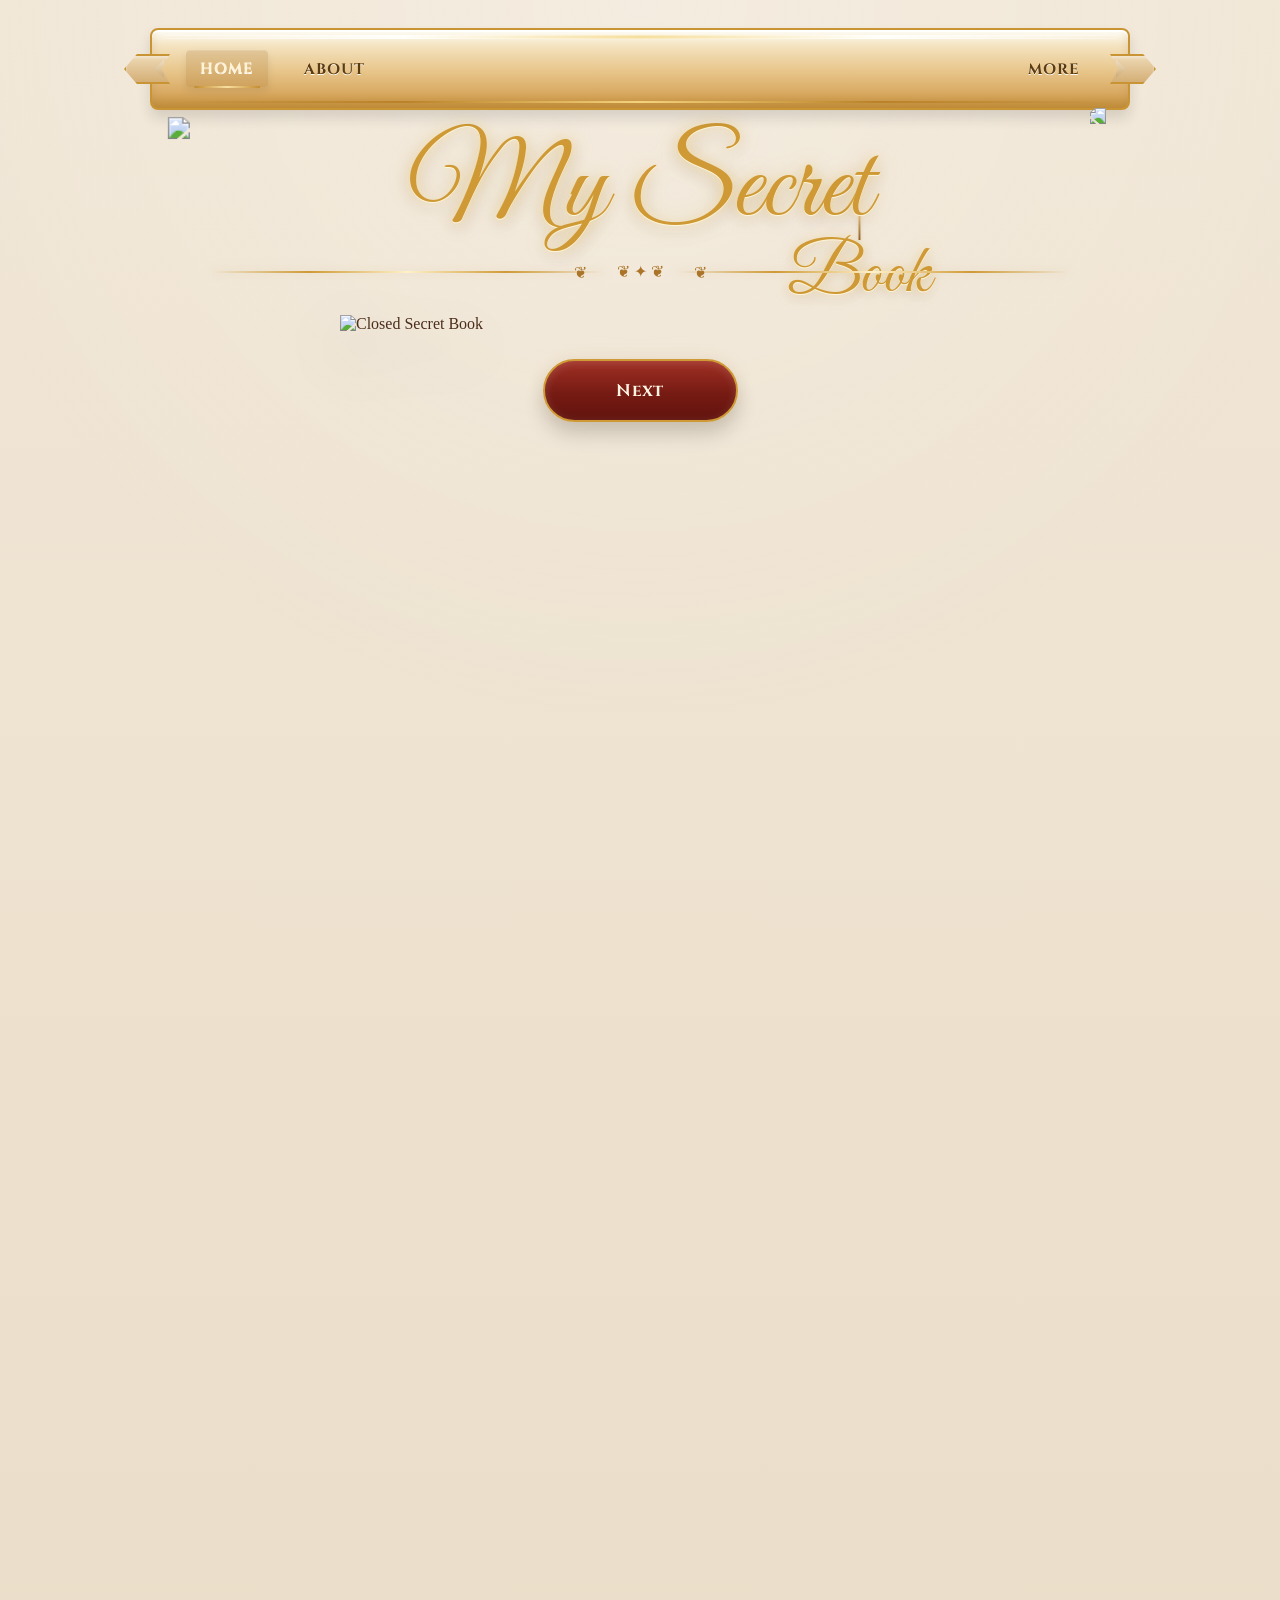
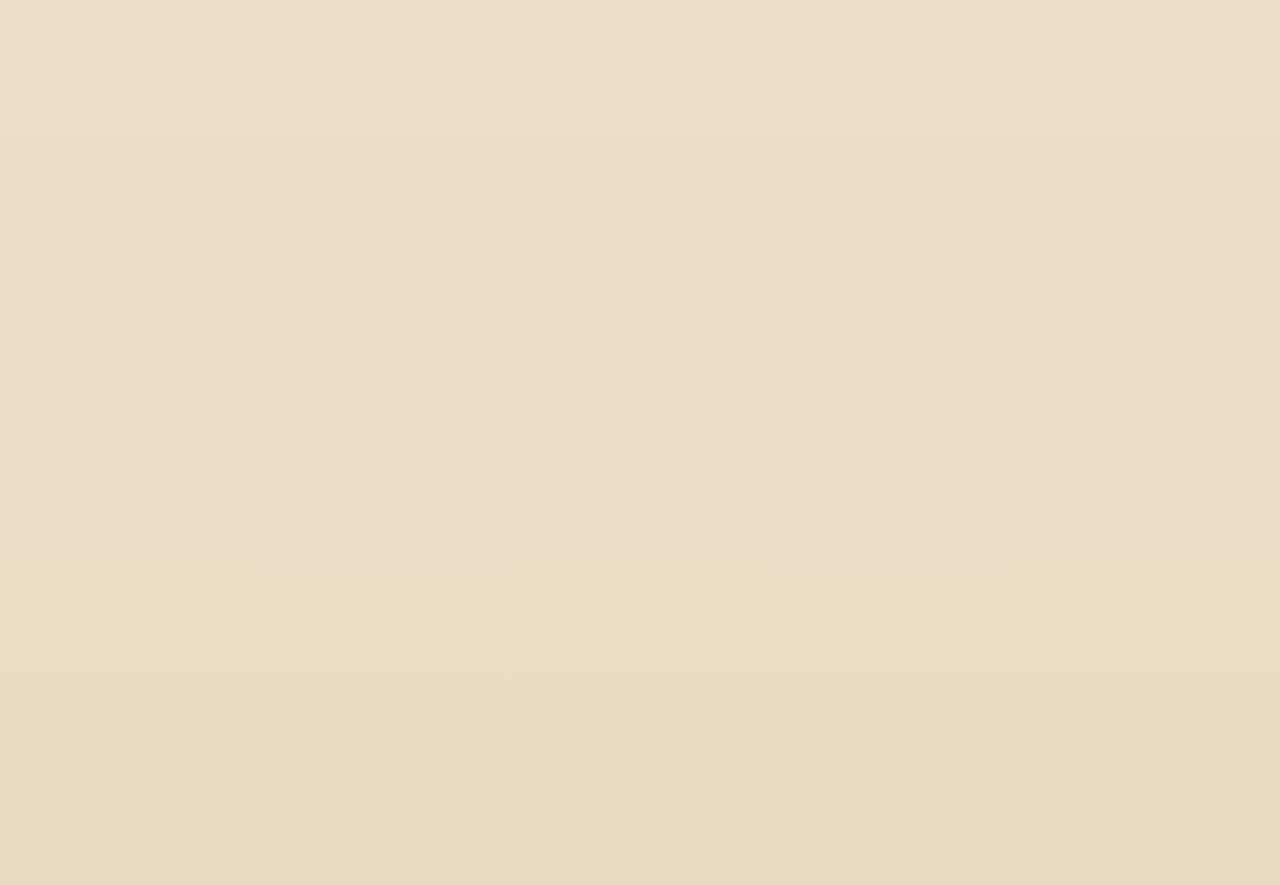
==== commit fbd87581: "Refactor CSS for improved layout and visibility" ====
--- a/index.html
+++ b/index.html
@@ -1075,6 +1075,67 @@
     margin-top:70px !important;
   }
 }
+    /* FINAL FIX: white flip page hide + book title ke niche */
+.flip-page,
+.flip-page-face,
+.flip-page-back{
+  display:none !important;
+}
+
+/* navbar hamesha upar rahe */
+#navbar-container,
+.nav,
+.ribbon-nav{
+  position:relative !important;
+  z-index:99999 !important;
+}
+
+/* open book ko absolute se hatao */
+.open-view{
+  position:relative !important;
+  inset:auto !important;
+  left:auto !important;
+  top:auto !important;
+  transform:none !important;
+  width:100% !important;
+  max-width:760px !important;
+  margin:30px auto 0 !important;
+  z-index:5 !important;
+}
+
+/* default hidden same rakho */
+.open-view{
+  opacity:0;
+  pointer-events:none;
+}
+
+/* show hone par title ke niche dikhe */
+.open-view.show{
+  opacity:1 !important;
+  pointer-events:auto !important;
+}
+
+/* book thoda aur niche */
+.open-shell{
+  margin-top:26px !important;
+}
+
+/* closed book hide hone ke baad open book upar na chadhe */
+.closed-view.hide + .open-view,
+.open-view.show{
+  display:block !important;
+}
+
+/* mobile */
+@media(max-width:600px){
+  .open-view{
+    margin-top:48px !important;
+  }
+
+  .open-shell{
+    margin-top:34px !important;
+  }
+}
   </style>
 </head>
 <body>
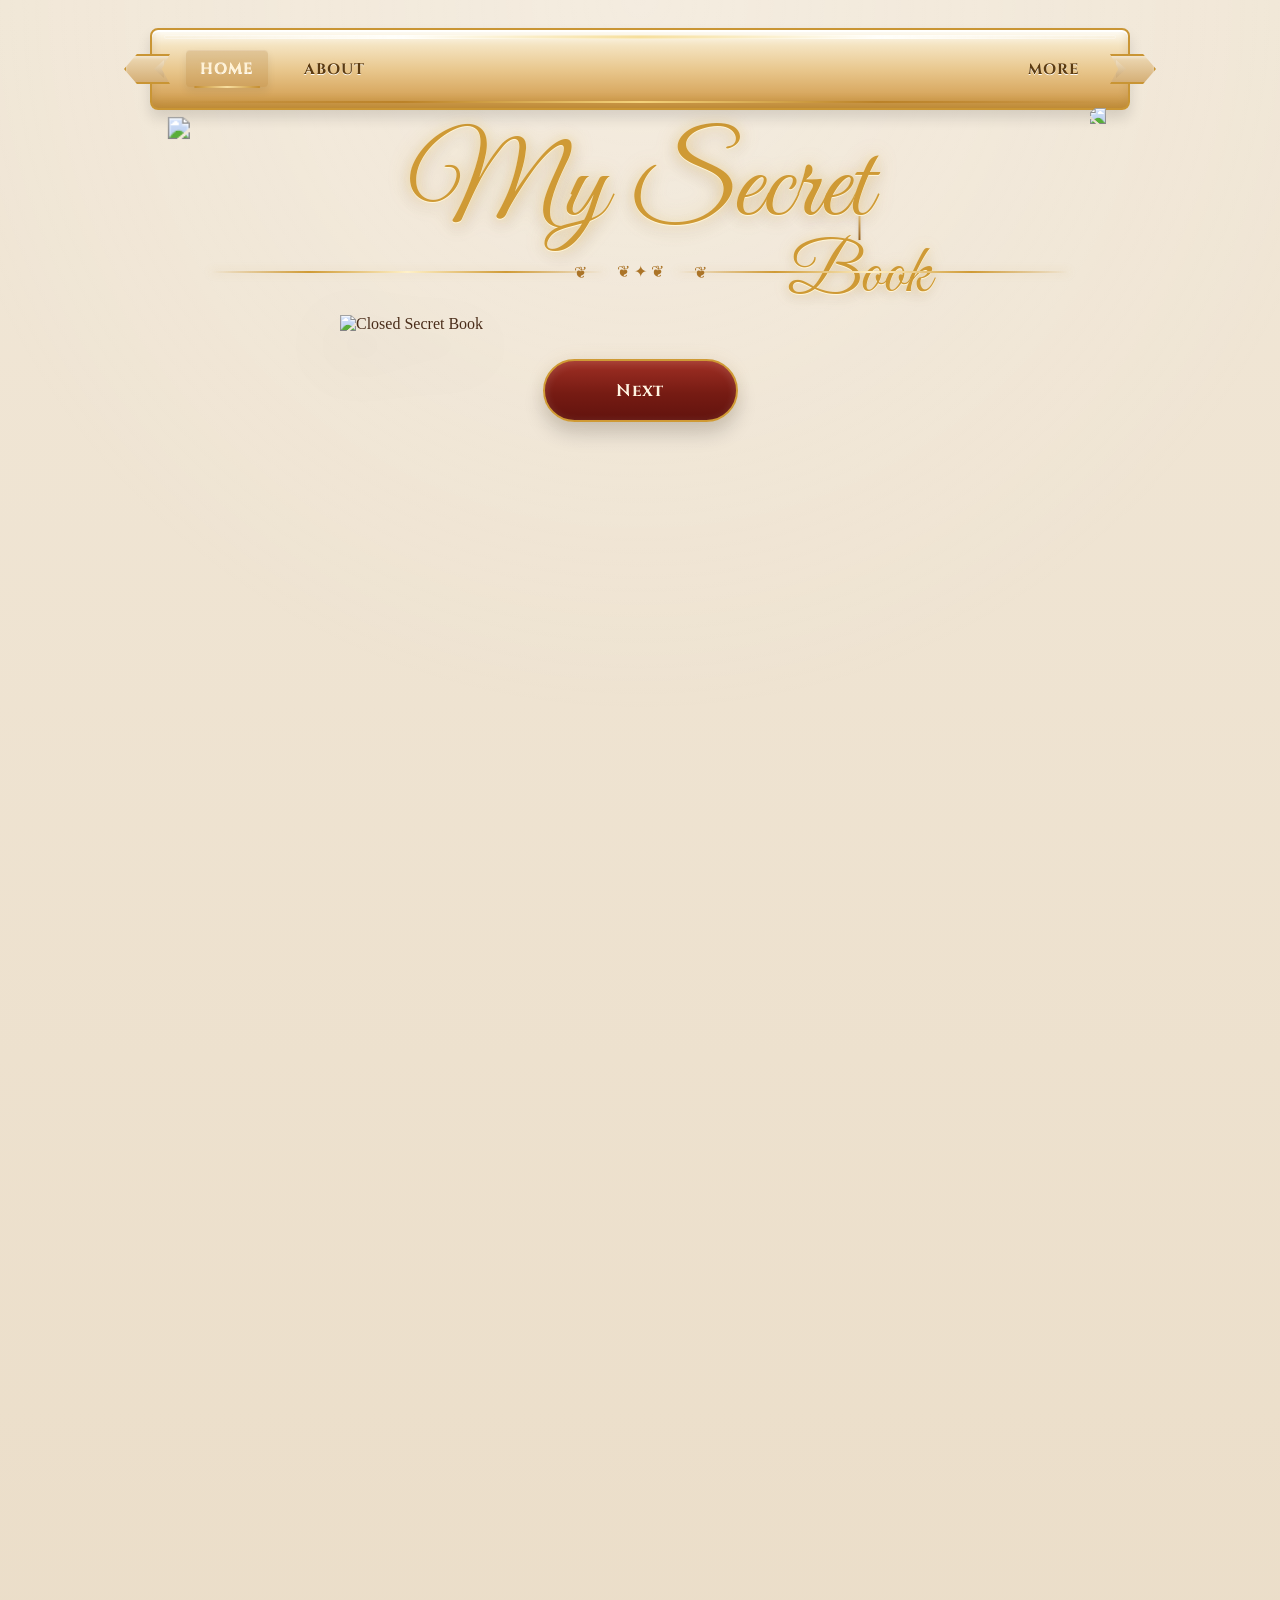
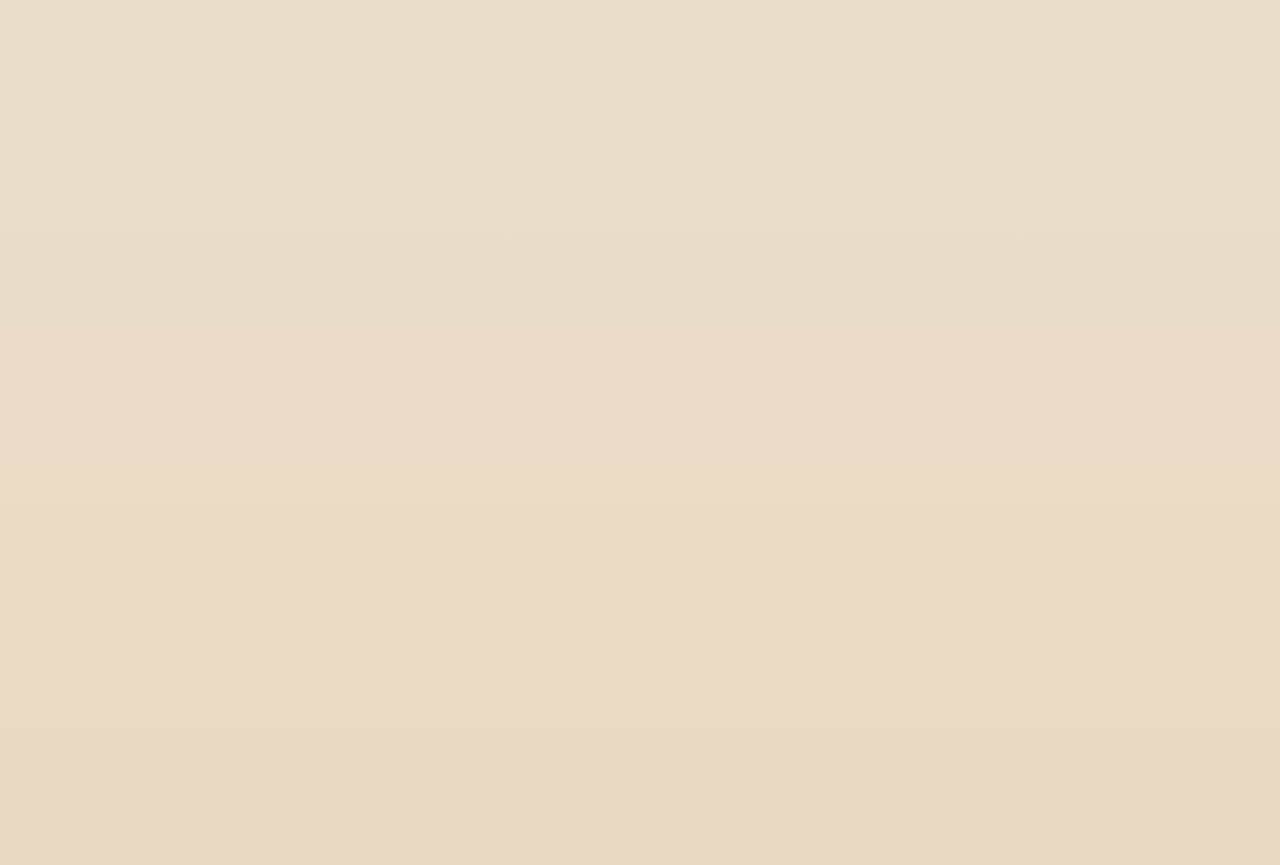
==== commit c2bbe628: "Adjust margins for layout consistency" ====
--- a/index.html
+++ b/index.html
@@ -1099,7 +1099,7 @@
   transform:none !important;
   width:100% !important;
   max-width:760px !important;
-  margin:30px auto 0 !important;
+  margin:10px auto 0 !important;
   z-index:5 !important;
 }
 
@@ -1117,7 +1117,7 @@
 
 /* book thoda aur niche */
 .open-shell{
-  margin-top:26px !important;
+  margin-top:8px !important;
 }
 
 /* closed book hide hone ke baad open book upar na chadhe */
@@ -1129,11 +1129,11 @@
 /* mobile */
 @media(max-width:600px){
   .open-view{
-    margin-top:48px !important;
+    margin-top:60px !important;
   }
 
   .open-shell{
-    margin-top:34px !important;
+    margin-top:60px !important;
   }
 }
   </style>
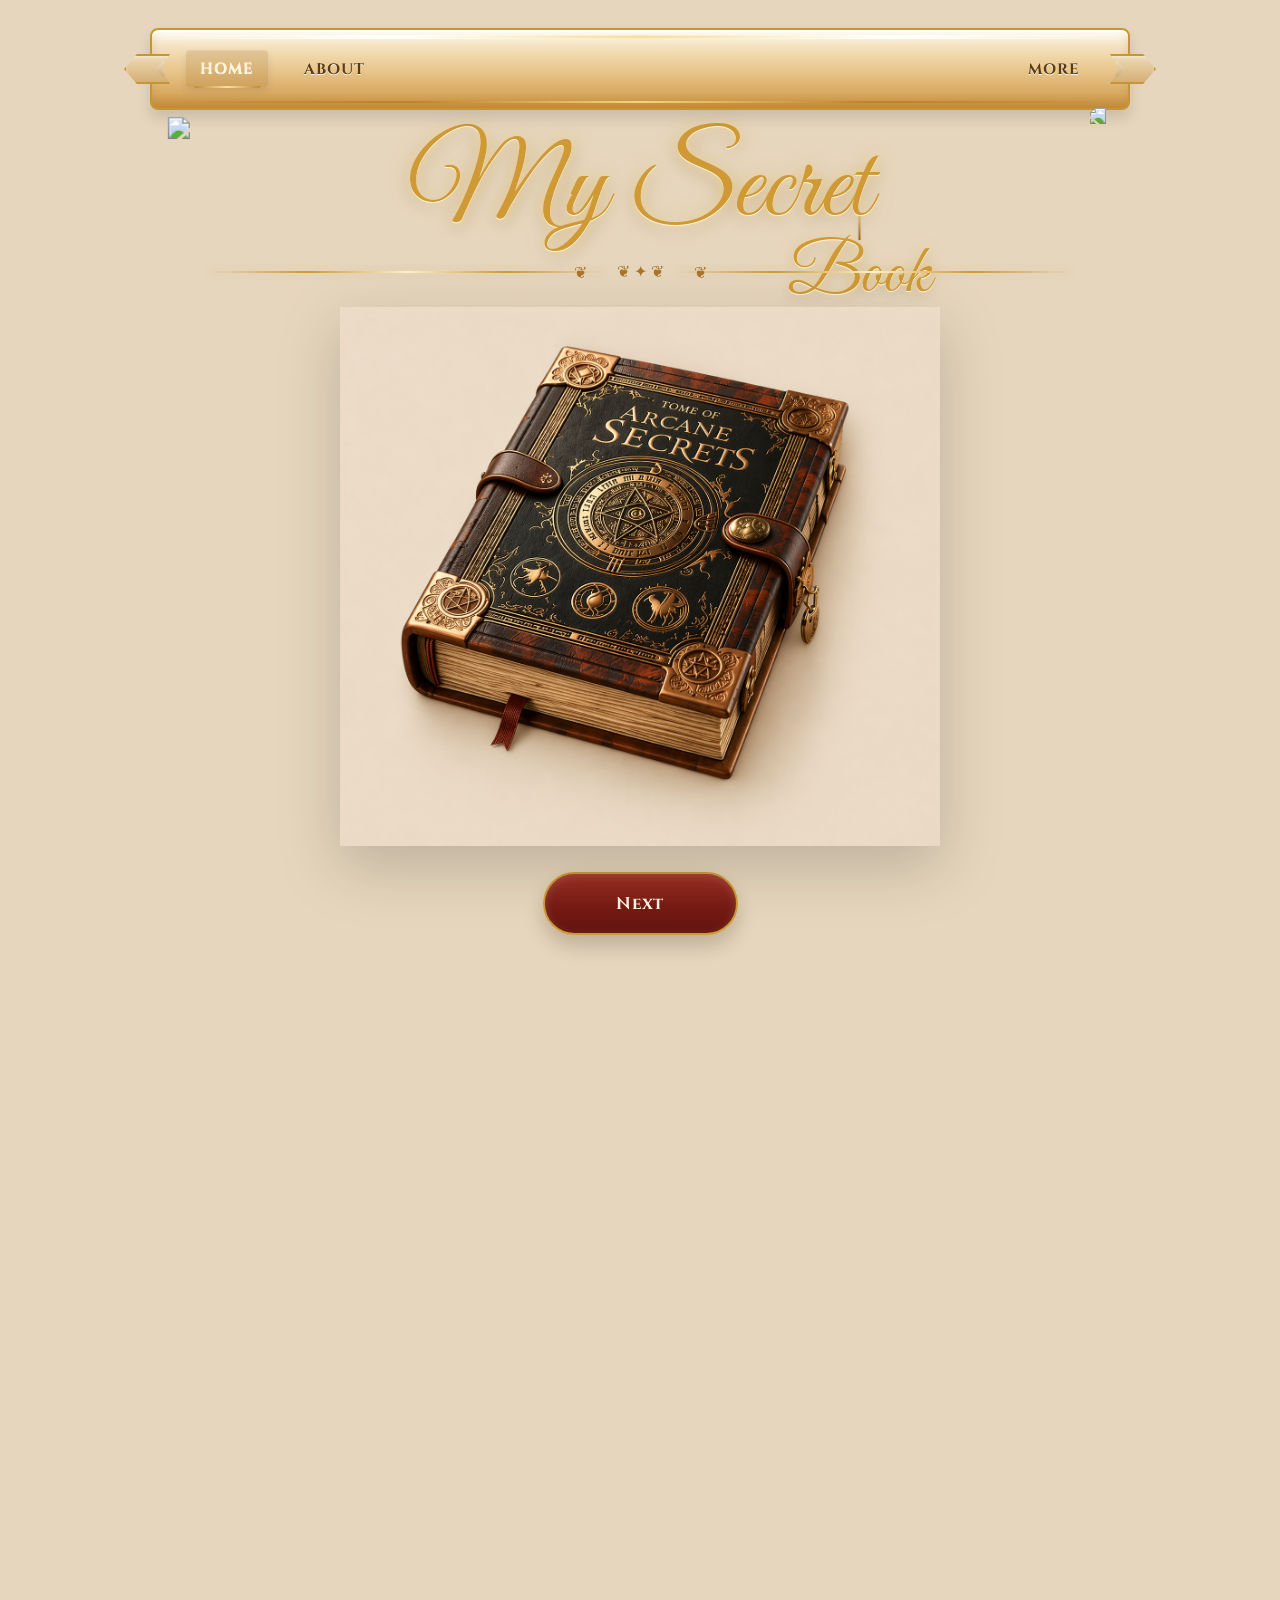
==== commit 70e33b5c: "Modify '--cream' color and body background styles Updated the CSS variable '--cream' color and simpl" ====
--- a/index.html
+++ b/index.html
@@ -18,7 +18,7 @@
     }
 
     :root{
-      --cream:#e8d9c2;
+      --cream:#e6d6bd;
       --cream-soft:#f1e7d7;
       --gold:#cf9a35;
       --brown:#4a2d1a;
@@ -39,11 +39,7 @@
     }
 
     body{
-      font-family: Georgia, "Times New Roman", serif;
-      color:var(--brown);
-      background:
-        radial-gradient(circle at top, rgba(255,255,255,.22), transparent 28%),
-        linear-gradient(180deg, var(--cream-soft) 0%, var(--cream) 100%);
+     background: var(--cream); 
     }
 
     .page{
@@ -1136,6 +1132,34 @@
     margin-top:60px !important;
   }
 }
+    /* REMOVE WHITE BOX COMPLETELY */
+.front-book{
+  background: transparent !important;
+  box-shadow: none !important;
+  padding: 0 !important;
+}
+
+/* IMAGE DIRECT BACKGROUND PE */
+.front-book img{
+  background: transparent !important;
+  display: block;
+  margin: auto;
+}
+
+/* AGAR IMAGE KE PICHE WHITE AA RAHA HAI */
+.scene{
+  background: transparent !important;
+}
+
+/* OPTIONAL: SOFT SHADOW (premium feel) */
+.front-book img{
+  filter: drop-shadow(0 20px 30px rgba(0,0,0,.18));
+}
+    .front-book img{
+  mix-blend-mode:multiply !important;
+  background:transparent !important;
+  filter:drop-shadow(0 20px 30px rgba(0,0,0,.18)) !important;
+    }
   </style>
 </head>
 <body>
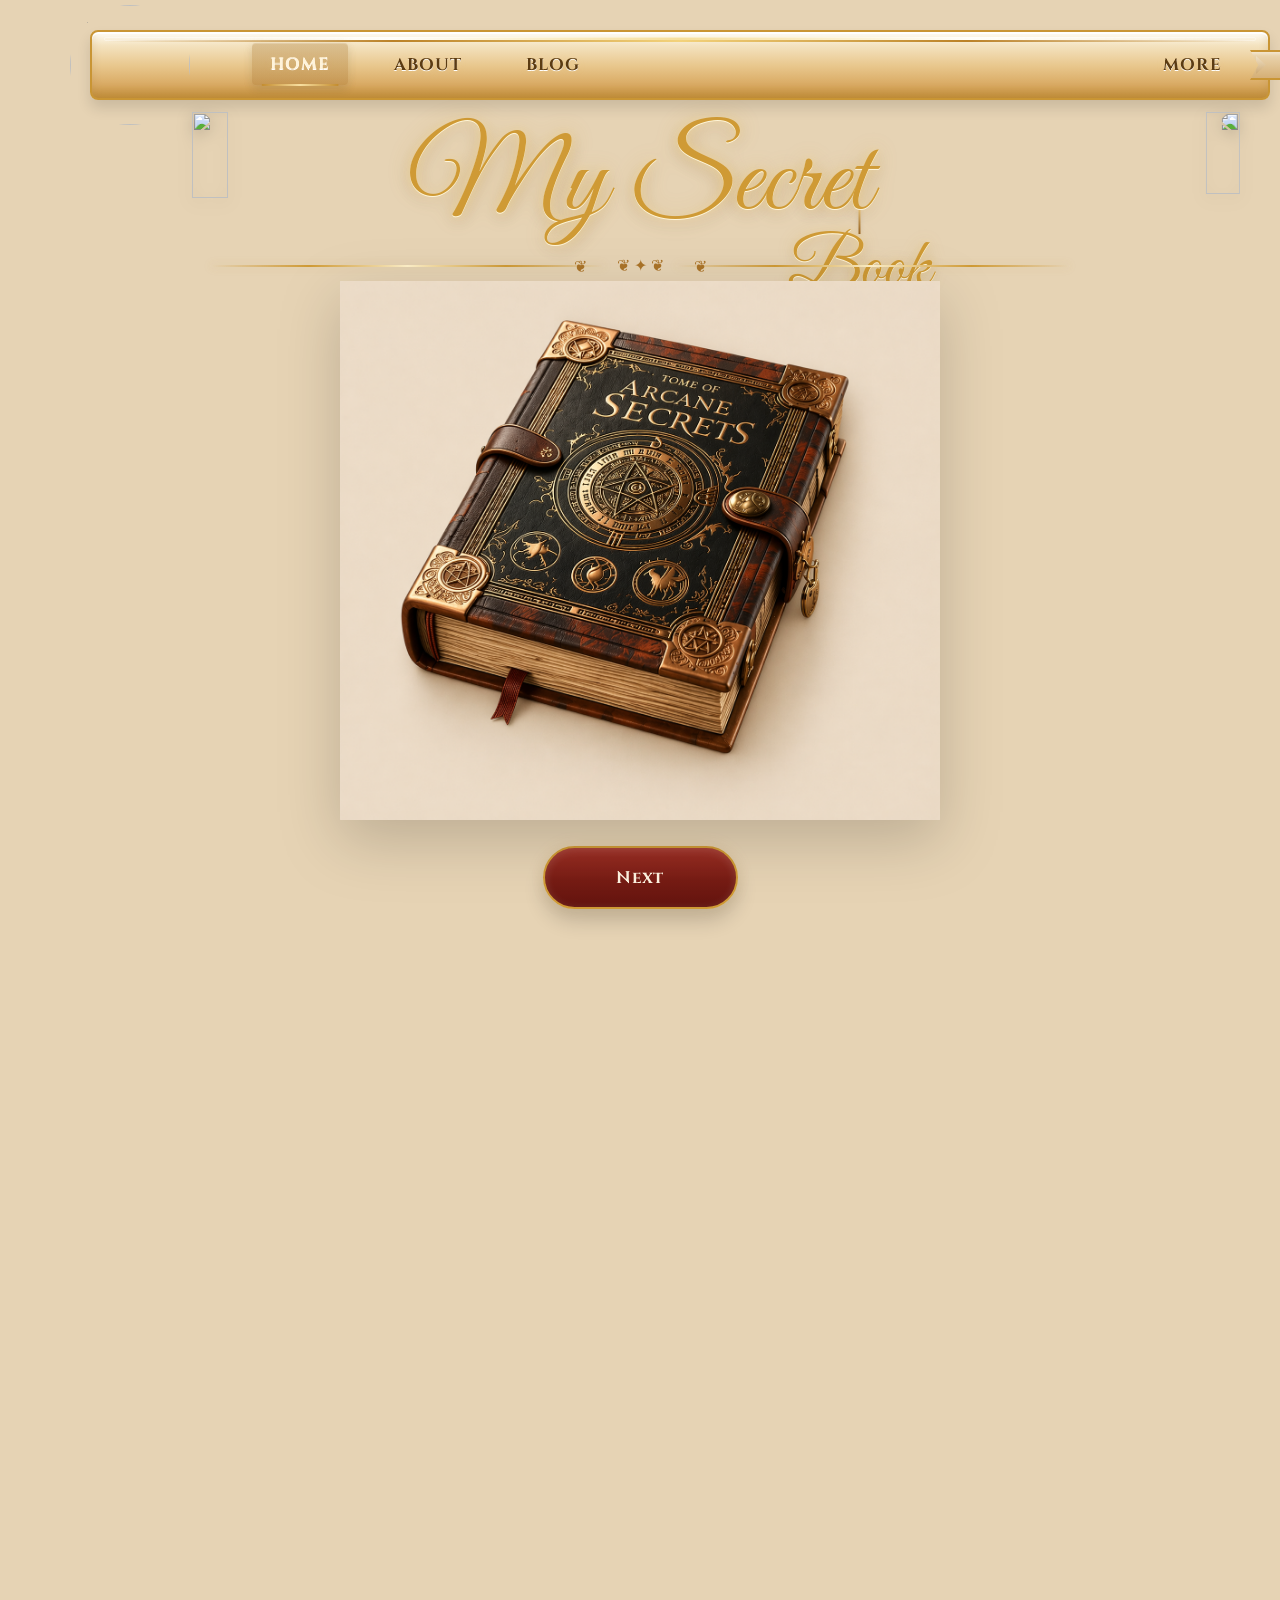
==== commit f33e6075: "Update index.html" ====
--- a/index.html
+++ b/index.html
@@ -18,8 +18,8 @@
     }
 
     :root{
-      --cream:#e6d6bd;
-      --cream-soft:#f1e7d7;
+      --cream:#e6d3b4;
+      --cream-soft:#e6d3b4;
       --gold:#cf9a35;
       --brown:#4a2d1a;
       --paper:#fffdfa;
@@ -35,11 +35,13 @@
       width:100%;
       min-height:100%;
       overflow-x:hidden;
-      background:var(--cream);
+      background:#e6d3b4;
     }
 
     body{
-     background: var(--cream); 
+       font-family: Georgia, "Times New Roman", serif;
+  color:var(--brown);
+  background:#e6d3b4;
     }
 
     .page{
@@ -48,6 +50,7 @@
       position:relative;
       overflow:hidden;
       padding:18px 14px 60px;
+      background:#e6d3b4;
     }
 
     .petals{
@@ -69,6 +72,7 @@
       animation-name:fall;
       animation-timing-function:linear;
       animation-iteration-count:infinite;
+      animation-fill-mode:both;
     }
 
     .petal::before{
@@ -99,6 +103,27 @@
       50%{transform:translateY(50vh) translateX(-16px) rotate(160deg);}
       75%{transform:translateY(75vh) translateX(22px) rotate(240deg);}
       100%{transform:translateY(110vh) translateX(-12px) rotate(320deg);}
+      @keyframes fall{
+  0%{
+    transform:translateY(-80px) translateX(0) rotate(0deg);
+    opacity:0;
+  }
+  10%{
+    opacity:.85;
+  }
+  75%{
+    transform:translateY(78vh) translateX(18px) rotate(240deg);
+    opacity:.85;
+  }
+  88%{
+    transform:translateY(86vh) translateX(8px) rotate(285deg) scale(.95);
+    opacity:.75;
+  }
+  100%{
+    transform:translateY(92vh) translateX(0) rotate(320deg) scale(.75);
+    opacity:0;
+  }
+    }
     }
 
     .content{
@@ -370,7 +395,7 @@
    /* TITLE */
     .title-wrap{
       margin-top:8px;
-      margin-bottom:22px;
+      margin-bottom:10px;
       text-align:center;
     }
 
@@ -479,7 +504,7 @@
     /* FRONT */
     .scene{
       width:min(760px,96vw);
-      margin:26px auto 0;
+      margin:10px auto 0;
       position:relative;
     }
 
@@ -1125,7 +1150,7 @@
 /* mobile */
 @media(max-width:600px){
   .open-view{
-    margin-top:60px !important;
+    margin-top:10px !important;
   }
 
   .open-shell{
@@ -1160,6 +1185,51 @@
   background:transparent !important;
   filter:drop-shadow(0 20px 30px rgba(0,0,0,.18)) !important;
     }
+    /* 🔥 FORCE GAP FIX - OPEN PAGE TITLE KE NICHE */
+
+.book-stage{
+  min-height: auto !important;
+  height: auto !important;
+  position: relative !important;
+}
+
+.closed-view{
+  position: relative !important;
+}
+
+.closed-view.hide{
+  display: none !important;
+}
+
+.open-view{
+  position: relative !important;
+  inset: auto !important;
+  left: auto !important;
+  top: auto !important;
+  transform: none !important;
+  width: 100% !important;
+  margin: 8px auto 0 !important;
+  opacity: 0;
+  pointer-events: none;
+}
+
+.open-view.show{
+  opacity: 1 !important;
+  pointer-events: auto !important;
+  display: block !important;
+}
+
+.open-shell{
+  margin-top: 0 !important;
+}
+
+.scene{
+  margin-top: 4px !important;
+}
+
+.title-wrap{
+  margin-bottom: 6px !important;
+}
   </style>
 </head>
 <body>
--- a/navbar.css
+++ b/navbar.css
@@ -2,23 +2,29 @@
   width:100%;
 }
 
+/* ===== MAIN RIBBON NAVBAR ===== */
 .ribbon-nav{
   width:min(980px,96vw);
-  margin:0 auto 14px;
-  min-height:58px;
+  margin:0 auto 16px;
+  min-height:60px;
   display:flex;
   justify-content:space-between;
   align-items:center;
   gap:10px;
-  padding:12px 22px;
+  padding:12px 24px;
   position:relative;
   border-radius:16px;
-  background:linear-gradient(180deg,#f6ecd9 0%, #ead3a9 50%, #d8a754 100%);
-  border:2px solid rgba(171,122,37,.65);
+  background:
+    linear-gradient(180deg, rgba(255,255,255,.38) 0%, rgba(255,255,255,0) 18%),
+    linear-gradient(180deg,#f9efdd 0%, #efd7ad 45%, #d8a24b 100%);
+  border:2px solid rgba(168,116,30,.72);
   box-shadow:
-    0 10px 20px rgba(0,0,0,.08),
-    inset 0 1px 0 rgba(255,255,255,.78),
-    inset 0 -2px 8px rgba(145,97,35,.14);
+    0 14px 24px rgba(0,0,0,.10),
+    0 0 16px rgba(214,165,73,.18),
+    inset 0 1px 0 rgba(255,255,255,.92),
+    inset 0 -3px 10px rgba(125,80,18,.18);
+  overflow:visible;
+  animation:ribbonGlow 4.5s ease-in-out infinite;
 }
 
 .ribbon-nav::before{
@@ -26,19 +32,53 @@
   position:absolute;
   inset:5px 10px;
   border-radius:12px;
-  border:1px solid rgba(255,255,255,.32);
+  border:1px solid rgba(255,255,255,.38);
   pointer-events:none;
 }
 
+.ribbon-nav::after{
+  content:"";
+  position:absolute;
+  left:14px;
+  right:14px;
+  top:8px;
+  height:14px;
+  border-radius:999px;
+  background:linear-gradient(180deg, rgba(255,255,255,.58), rgba(255,255,255,0));
+  pointer-events:none;
+  opacity:.85;
+}
+
+@keyframes ribbonGlow{
+  0%,100%{
+    box-shadow:
+      0 14px 24px rgba(0,0,0,.10),
+      0 0 16px rgba(214,165,73,.18),
+      inset 0 1px 0 rgba(255,255,255,.92),
+      inset 0 -3px 10px rgba(125,80,18,.18);
+  }
+  50%{
+    box-shadow:
+      0 14px 24px rgba(0,0,0,.11),
+      0 0 22px rgba(225,184,95,.28),
+      inset 0 1px 0 rgba(255,255,255,.95),
+      inset 0 -3px 10px rgba(125,80,18,.20);
+  }
+}
+
+/* ===== RIBBON TAILS ===== */
 .ribbon-tail{
   position:absolute;
   top:50%;
-  width:18px;
-  height:28px;
-  background:linear-gradient(180deg,#e8c98f 0%, #c78f38 100%);
-  border:2px solid rgba(162,110,30,.58);
+  width:19px;
+  height:30px;
+  background:linear-gradient(180deg,#ecd29b 0%, #c6872f 100%);
+  border:2px solid rgba(160,108,26,.60);
   transform:translateY(-50%);
   z-index:0;
+  box-shadow:
+    0 5px 10px rgba(0,0,0,.10),
+    inset 0 1px 0 rgba(255,255,255,.35);
 }
 
 .ribbon-tail.left{
@@ -50,56 +90,46 @@
   right:-12px;
   clip-path:polygon(0 0, 100% 50%, 0 100%);
 }
+
+/* ===== TASSEL IMAGE ===== */
 .ribbon-tassel-img{
   position:absolute;
   top:100%;
-  transform:translateY(12px) scale(1.4);  /* ⭐ size increase */
-  width:32px;
+  width:36px;
   height:auto;
   z-index:3;
+  transform-origin:top center;
+  filter:drop-shadow(0 4px 8px rgba(0,0,0,.18));
 }
 
 .ribbon-tassel-img.left{
   left:34px;
   animation:tasselSwingLeft 3.2s ease-in-out infinite;
+  transform:translateY(14px);
 }
 
 .ribbon-tassel-img.right{
   right:34px;
-  transform:scaleX(-1);
   animation:tasselSwingRight 3.2s ease-in-out infinite;
-  animation-delay:-1.3s;
+  animation-delay:-1.5s;
+  transform:translateY(14px) scaleX(-1);
 }
 
 @keyframes tasselSwingLeft{
-  0%,100%{transform:rotate(2deg);}
-  25%{transform:rotate(-4deg);}
-  50%{transform:rotate(3deg);}
-  75%{transform:rotate(-2deg);}
+  0%,100%{transform:translateY(14px) rotate(3deg);}
+  25%{transform:translateY(14px) rotate(-6deg);}
+  50%{transform:translateY(14px) rotate(4deg);}
+  75%{transform:translateY(14px) rotate(-3deg);}
 }
 
 @keyframes tasselSwingRight{
-  0%,100%{transform:scaleX(-1) rotate(2deg);}
-  25%{transform:scaleX(-1) rotate(-4deg);}
-  50%{transform:scaleX(-1) rotate(3deg);}
-  75%{transform:scaleX(-1) rotate(-2deg);}
-}
-
-@media (max-width:600px){
-    .ribbon-tassel-img{
-    transform:translateY(10px) scale(1.2);
-  }
-}
-
-  .ribbon-tassel-img.left{
-    left:22px;
-  }
-
-  .ribbon-tassel-img.right{
-    right:22px;
-  }
-}
-
+  0%,100%{transform:translateY(14px) scaleX(-1) rotate(3deg);}
+  25%{transform:translateY(14px) scaleX(-1) rotate(-6deg);}
+  50%{transform:translateY(14px) scaleX(-1) rotate(4deg);}
+  75%{transform:translateY(14px) scaleX(-1) rotate(-3deg);}
+}
+
+/* ===== LEFT / RIGHT GROUPS ===== */
 .ribbon-nav .nav-left,
 .ribbon-nav .nav-right{
   display:flex;
@@ -109,10 +139,11 @@
   z-index:2;
 }
 
+/* ===== NAV BUTTONS ===== */
 .ribbon-nav .nav-btn{
   text-decoration:none;
   position:relative;
-  padding:8px 14px;
+  padding:9px 15px;
   color:#5b3b12;
   font-family:"Cinzel", serif;
   font-size:.94rem;
@@ -122,26 +153,29 @@
   white-space:nowrap;
   border:none;
   background:transparent;
-  border-radius:10px;
+  border-radius:12px;
   box-shadow:none;
   text-shadow:
-    0 1px 0 rgba(255,255,255,.95),
-    0 0 6px rgba(255,223,164,.14);
+    0 1px 0 rgba(255,255,255,.98),
+    0 0 8px rgba(255,223,164,.18);
   cursor:pointer;
   appearance:none;
   -webkit-appearance:none;
+  transition:.22s ease;
 }
 
 .ribbon-nav .nav-btn:hover,
 .ribbon-nav .nav-btn.active{
   transform:translateY(-1px);
-  background:rgba(142,90,20,.18);
-  color:#fff2d6;
+  background:linear-gradient(180deg, rgba(157,104,26,.30), rgba(123,73,12,.20));
+  color:#fff3d9;
   box-shadow:
-    inset 0 1px 0 rgba(255,255,255,.16),
-    0 4px 8px rgba(0,0,0,.08);
-}
-
+    inset 0 1px 0 rgba(255,255,255,.18),
+    0 4px 10px rgba(0,0,0,.10),
+    0 0 10px rgba(227,188,113,.16);
+}
+
+/* ===== MORE MENU ===== */
 .ribbon-nav .more-menu{
   position:relative;
 }
@@ -150,18 +184,33 @@
   position:absolute;
   top:118%;
   right:0;
-  min-width:190px;
-  background:rgba(255,250,242,.98);
-  border:1px solid rgba(208,154,54,.25);
-  border-radius:18px;
-  box-shadow:0 18px 28px rgba(0,0,0,.10);
-  padding:8px;
+  min-width:215px;
+  padding:10px;
   display:none;
   z-index:999;
+  border-radius:18px;
+  border:1px solid rgba(191,139,48,.36);
+  background:
+    linear-gradient(180deg, rgba(255,255,255,.42) 0%, rgba(255,255,255,.08) 18%),
+    linear-gradient(180deg,#fff8ee 0%, #f4e0bc 58%, #e0b76d 100%);
+  box-shadow:
+    0 18px 28px rgba(0,0,0,.12),
+    0 0 18px rgba(221,177,90,.18),
+    inset 0 1px 0 rgba(255,255,255,.85),
+    inset 0 -2px 8px rgba(153,101,25,.10);
 }
 
 .ribbon-nav .more-dropdown.show{
   display:block;
+}
+
+.ribbon-nav .more-dropdown::before{
+  content:"";
+  position:absolute;
+  inset:6px;
+  border-radius:14px;
+  border:1px solid rgba(255,255,255,.34);
+  pointer-events:none;
 }
 
 .ribbon-nav .more-dropdown a,
@@ -169,43 +218,70 @@
   display:block;
   text-decoration:none;
   color:#6d2418;
-  padding:10px 12px;
+  padding:11px 14px;
   border-radius:12px;
-  font-size:.88rem;
+  font-size:.89rem;
   font-family:"Poppins",sans-serif;
   background:transparent;
   border:none;
   white-space:nowrap;
+  transition:.18s ease;
+  position:relative;
+  z-index:2;
 }
 
 .ribbon-nav .more-dropdown a:hover,
 .ribbon-nav .sub-trigger:hover{
-  background:rgba(208,154,54,.10);
+  background:linear-gradient(180deg, rgba(201,151,66,.18), rgba(155,103,28,.12));
   color:#8b2c1f;
-}
-
+  box-shadow:
+    inset 0 1px 0 rgba(255,255,255,.16),
+    0 3px 8px rgba(0,0,0,.05);
+}
+
+/* ===== SUB MENU ===== */
 .ribbon-nav .sub-menu{
   position:relative;
 }
 
+.ribbon-nav .sub-trigger{
+  cursor:pointer;
+}
+
 .ribbon-nav .sub-dropdown{
   position:absolute;
   top:0;
   left:100%;
-  min-width:170px;
-  background:rgba(255,250,242,.98);
-  border:1px solid rgba(208,154,54,.25);
-  border-radius:18px;
-  box-shadow:0 18px 28px rgba(0,0,0,.10);
-  padding:8px;
+  min-width:190px;
+  padding:10px;
   display:none;
   z-index:1000;
+  border-radius:18px;
+  border:1px solid rgba(191,139,48,.36);
+  background:
+    linear-gradient(180deg, rgba(255,255,255,.42) 0%, rgba(255,255,255,.08) 18%),
+    linear-gradient(180deg,#fff8ee 0%, #f4e0bc 58%, #e0b76d 100%);
+  box-shadow:
+    0 18px 28px rgba(0,0,0,.12),
+    0 0 18px rgba(221,177,90,.18),
+    inset 0 1px 0 rgba(255,255,255,.85),
+    inset 0 -2px 8px rgba(153,101,25,.10);
+}
+
+.ribbon-nav .sub-dropdown::before{
+  content:"";
+  position:absolute;
+  inset:6px;
+  border-radius:14px;
+  border:1px solid rgba(255,255,255,.34);
+  pointer-events:none;
 }
 
 .ribbon-nav .sub-menu:hover .sub-dropdown{
   display:block;
 }
 
+/* ===== MOBILE ===== */
 @media (max-width:600px){
   .ribbon-nav{
     padding:10px 14px;
@@ -223,27 +299,292 @@
     padding:7px 10px;
   }
 
-  .ribbon-tassel{
-    width:10px;
-    height:120px;
-    bottom:-39px;
-  }
-
-  .ribbon-tassel::before{
-    width:18px;
-    height:18px;
-  }
-
-  .ribbon-tassel::after{
-    width:18px;
-    height:22px;
-  }
-
-  .ribbon-tassel.left{
-    left:24px;
-  }
-
-  .ribbon-tassel.right{
-    right:24px;
-  }
-}
+  .ribbon-tassel-img{
+    width:30px;
+  }
+
+  .ribbon-tassel-img.left{
+    left:20px;
+  }
+
+  .ribbon-tassel-img.right{
+    right:40px;
+  }
+
+  .ribbon-nav .more-dropdown{
+    min-width:185px;
+  }
+
+  .ribbon-nav .sub-dropdown{
+    min-width:170px;
+  }
+}
+  .nav-logo{
+  width:90px;
+  height:90px;
+  object-fit:contain;
+  border-radius:50%;
+  margin-right:10px;
+  }
+@media(max-width:600px){
+  .nav-logo{
+    width:90px !important;
+    height:90px !important;
+    left:34px !important;
+  }
+}
+/* LOGO SE NAVBAR START EFFECT */
+.ribbon-nav{
+  padding-left:96px !important;
+  position:relative !important;
+}
+
+/* Logo navbar ke left starting badge jaisa */
+.ribbon-nav .nav-logo{
+  width:82px !important;
+  height:82px !important;
+  object-fit:contain !important;
+  position:absolute !important;
+  left:20px !important;
+  top:50% !important;
+  transform:translateY(-50%) !important;
+  z-index:20 !important;
+  border-radius:50% !important;
+  filter:drop-shadow(0 6px 10px rgba(0,0,0,.18));
+}
+
+/* Home logo ke baad start ho */
+.ribbon-nav .nav-left{
+  padding-left:0 !important;
+  margin-left:0 !important;
+}
+
+/* mobile fix */
+@media(max-width:600px){
+  .ribbon-nav{
+    padding-left:72px !important;
+  }
+
+  .ribbon-nav .nav-logo{
+    width:58px !important;
+    height:58px !important;
+    left:12px !important;
+  }
+
+  .ribbon-nav .nav-left{
+    gap:7px !important;
+  }
+}
+.navbar{
+    position: relative;
+    display: flex;
+    align-items: center;
+    justify-content: space-between;
+    padding: 10px 20px;
+}
+
+/* MORE button right side */
+.menu .more{
+    margin-left: auto;
+}
+/* FINAL LOGO + TASSEL NAVBAR STYLE */
+.ribbon-nav{
+  width:96vw !important;
+  max-width:1180px !important;
+  height:70px !important;
+  min-height:70px !important;
+  margin:12px auto 18px !important;
+  padding:0 28px 0 250px !important;
+  position:relative !important;
+  overflow:visible !important;
+}
+
+.ribbon-nav .nav-logo{
+  width:190px !important;
+  height:190px !important;
+  object-fit:contain !important;
+  position:absolute !important;
+  left:18px !important;
+  top:50% !important;
+  transform:translateY(-50%) !important;
+  z-index:20 !important;
+  border-radius:50% !important;
+  filter:drop-shadow(0 8px 14px rgba(0,0,0,.16));
+}
+
+.ribbon-nav .nav-left{
+  display:flex !important;
+  align-items:center !important;
+  gap:58px !important;
+  margin-left:0 !important;
+}
+
+.ribbon-nav .nav-right{
+  margin-left:auto !important;
+}
+
+.ribbon-nav .nav-btn{
+  font-size:1.05rem !important;
+  padding:10px 18px !important;
+}
+
+/* tassel logo aur HOME ke beech */
+.ribbon-tassel.left,
+.ribbon-tassel-img.left{
+  left:245px !important;
+  width:36px !important;
+  height:86px !important;
+  bottom:-74px !important;
+  z-index:15 !important;
+}
+
+.ribbon-tassel.right,
+.ribbon-tassel-img.right{
+  right:28px !important;
+  width:34px !important;
+  height:82px !important;
+  bottom:-70px !important;
+}
+
+/* left ribbon extra shape hide */
+.ribbon-tail.left{
+  display:none !important;
+}
+
+@media(max-width:600px){
+  .ribbon-nav{
+    height:56px !important;
+    min-height:56px !important;
+    padding:0 12px 0 118px !important;
+  }
+
+  .ribbon-nav .nav-logo{
+    width:105px !important;
+    height:105px !important;
+    left:8px !important;
+  }
+
+  .ribbon-nav .nav-left{
+    gap:18px !important;
+  }
+
+  .ribbon-nav .nav-btn{
+    font-size:.68rem !important;
+    padding:7px 7px !important;
+  }
+
+  .ribbon-tassel.left,
+  .ribbon-tassel-img.left{
+    left:122px !important;
+    width:22px !important;
+    height:54px !important;
+    bottom:-46px !important;
+  }
+
+  .ribbon-tassel.right,
+  .ribbon-tassel-img.right{
+    right:10px !important;
+    width:18px !important;
+    height:44px !important;
+    bottom:-38px !important;
+  }
+}
+/* LOGO LEFT FINAL FIX */
+.ribbon-nav{
+  padding-left:150px !important;
+}
+
+.ribbon-nav .nav-logo{
+  width:115px !important;
+  height:115px !important;
+  left:-90px !important;        /* 👈 logo left */
+  top:50% !important;
+  transform:translateY(-50%) !important;
+  position:absolute !important;
+  z-index:30 !important;
+}
+
+.ribbon-nav .nav-left{
+  margin-left:0 !important;
+  gap:28px !important;
+}
+
+/* tassel logo aur home ke middle */
+.ribbon-tassel.left,
+.ribbon-tassel-img.left{
+  left:128px !important;
+  bottom:-55px !important;
+}
+
+@media(max-width:600px){
+  .ribbon-nav{
+    padding-left:112px !important;
+  }
+
+  .ribbon-nav .nav-logo{
+    width:88px !important;
+    height:88px !important;
+    left:8px !important;
+  }
+
+  .ribbon-tassel.left,
+  .ribbon-tassel-img.left{
+    left:94px !important;
+    bottom:-45px !important;
+  }
+}
+/* 🔥 FORCE LOGO EXTREME LEFT */
+.ribbon-nav{
+  padding-left:120px !important;
+  position:relative !important;
+}
+
+/* LOGO KO NAVBAR SE BAHAR NIKALO */
+.ribbon-nav .nav-logo{
+  position:absolute !important;
+  left:-182px !important;   /* 👈 YE MAIN CHEEZ HAI */
+  top:50% !important;
+  transform:translateY(-50%) !important;
+
+  width:120px !important;
+  height:120px !important;
+  object-fit:contain;
+
+  z-index:999 !important;
+}
+
+/* MENU KO RIGHT SHIFT */
+.ribbon-nav .nav-left{
+  margin-left:40px !important;
+}
+
+/* TASSEL LOGO AUR HOME KE BEECH */
+.ribbon-tassel.left,
+.ribbon-tassel-img.left{
+  left:100px !important;
+}
+.hanging-book{
+    position: absolute;
+    top: 65px;
+
+    right: 80px;   /* 👉 MORE ke paas lane ke liye */
+    left: auto;
+
+    width: 80px;
+    z-index: 10;
+
+    animation: swing 3s ease-in-out infinite;
+}
+/* Swing animation */
+@keyframes swing {
+    0% { transform: translateX(-50%) rotate(3deg); }
+    50% { transform: translateX(-50%) rotate(-3deg); }
+    100% { transform: translateX(-50%) rotate(3deg); }
+}
+.hanging-book{
+        mix-blend-mode: multiply;   /* white hata deta hai */
+}
+
+.hanging-book img{
+    background: transparent;
+}
